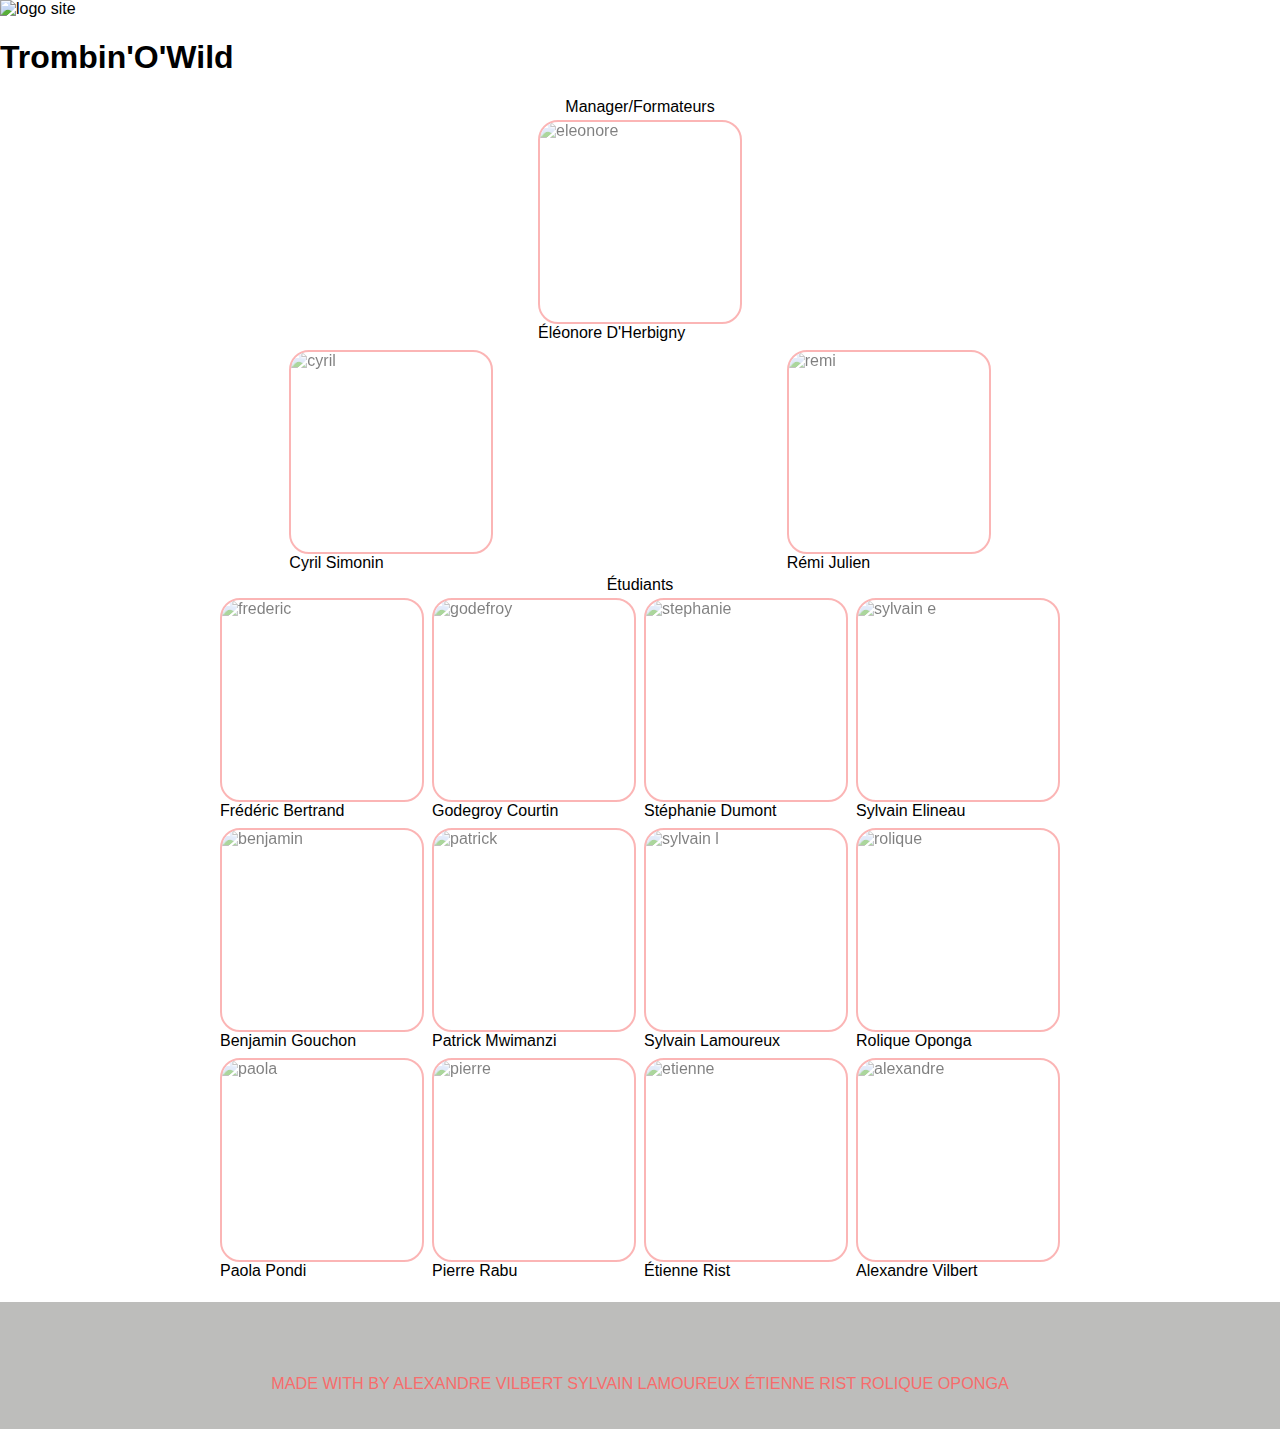
==== index.html @ f2fae081 "Merge branch 'dev' into feature_navbar" ====
<!DOCTYPE html>
<html lang="en">
	<head>

	<meta name="viewport" content="device-width, initial-scale=1.0">
	<title>Trombin'O'wild.fr</title>
	<script src="https://kit.fontawesome.com/e603c733e0.js"
	crossorigin="anonymous"></script>
	<link rel="stylesheet" href="style.css">

	</head>
	<body>
		
		<header>
			<div class="container">
				<img class="logo" src="photos/logowild.png" alt="logo site">
				<nav>
					<h1>Trombin'O'Wild</h1>
				</nav>
			</div>
	  </header>
		<main>
			<section class="staff">
                <div class="manager_formateur">
	      			<div class="title">Manager/Formateurs</div>
                </div>
				<div class="block">

					<div class="eleonore">	
             <div class="sub_block">
                <img class="villani" src="photos/Eleonore.webp" alt="eleonore">
							  <div class="name">
								  Éléonore D'Herbigny
							</div>
             </div>
         </div>
				 <div class="formateurs">	
                    <div class="sub_block">
							<img id="thuglife" src="photos/CSimonin.webp" alt="cyril">

					
							<div class="name">
								Cyril Simonin
							</div>
						</div>
						<div class="sub_block">



							<img class="villani" src="photos/RJulien.webp" alt="remi">

							<div class="name">
								Rémi Julien
							</div>
						</div>
					</div>

                </div>


	  		</section>
			<section class="student">
				<div class="etudiants">
					<div class="title">
						Étudiants
					</div>
				</div>
				<div class="block">
					<div class="box">
						<div class="sub_block">

							<img class="villani" src="photos/FBertrand.webp" alt="frederic">

							<div class="name">
								Frédéric Bertrand
							</div>
						</div>
						<div class="sub_block">

							<img class="villani" src="photos/GCourtin.webp" alt="godefroy">

							<div class="name">
								Godegroy Courtin
							</div>
						</div>
						<div class="sub_block">


							<img class="villani" src="photos/SDumont.webp" alt="stephanie">

							<div class="name">
								Stéphanie Dumont
							</div>
						</div>
						<div class="sub_block">

							<img class="villani" src="photos/SElineau.webp" alt="sylvain e">

							<div class="name">
								Sylvain Elineau
							</div>
						</div>
					</div>
					<div class="box">
					   <div class="sub_block">

					       <img class="villani" src="photos/BGouchon.webp" alt="benjamin">

					       <div class="name">
                               Benjamin Gouchon
                           </div>
					   </div>
					   <div class="sub_block">

					       <img class="villani" src="photos/PMwimanzi.webp" alt="patrick">

					       <div class="name">
                               Patrick Mwimanzi
                           </div>
				       </div>
					   <div class="sub_block">

					       <img class="villani" src="photos/SLamoureux.webp" alt="sylvain l">

					       <div class="name">
                               Sylvain Lamoureux
                           </div>
					   </div>
					   <div class="sub_block">

					       <img id="poincare" src="photos/ROponga.webp" alt="rolique">

					       <div class="name">
                               Rolique Oponga
                           </div>
					   </div>
                    </div>
					   <div class="box">
					   <div class="sub_block">

					       <img class="villani" src="photos/PPondi.webp" alt="paola">

					       <div class="name">
                               Paola Pondi
                           </div>
					   </div>
					   <div class="sub_block">

					       <img class="villani" src="photos/PRabu.webp" alt="pierre">

					       <div class="name">
                               Pierre Rabu
                           </div>
					   </div>
					   <div class="sub_block">

					       <img class="villani" src="photos/ERist.webp" alt="etienne">
					       <div class="name">
                               Étienne Rist
                           </div>
					   </div>
					   <div class="sub_block">
						  <img class="villani" src="photos/AVilbert.webp" alt="alexandre">

					       <div class="name">
                               Alexandre Vilbert
                           </div>
					   </div>
				    </div>

                </div>	
			</section>
            

		</main>
	</br>
		<footer id="footer">
			<div class="footer_parent">
				<div class="footer_child"><a href="https://www.wildcodeschool.com/fr-FR/decouvrir-ecole"><i class="fab fa-jedi-order fa-2x"></i></a></div>
		    <div class="footer_child"><a href="https://twitter.com/wildcodeschool"><i class="fab fa-twitter fa-2x"  aria-hidden="true"></i></a></div>
		    <div class="footer_child"><a href="https://www.instagram.com/wildcodeschoolofficial/?hl=fr"><i class="fab fa-instagram fa-2x"></i></a></div>
		    <div class="footer_child"><a href="https://fr-fr.facebook.com/WildCodeSchool/"><i class="fab fa-facebook-square fa-2x"></i></a></div>
			</div>
			<div class="love"> Made with <i class="fas fa-heart"></i> by Alexandre Vilbert Sylvain Lamoureux Étienne Rist Rolique Oponga</div>
		</footer>
		<script src="script.js"></script>
	</body>
</html>
---- style.css ----
.eleonore {
   display: flex;
    flex-direction: row;
    flex-flow: row wrap;
    justify-content: center;
}

.formateurs {
    display: flex;
    flex-direction: row;
    flex-flow: row wrap;
    justify-content: space-evenly;
}
    
    
    
    
.students {
    
    justify-content: center;
    
    

}


.box {
    display: flex;
    flex-direction: row;
    flex-flow: row wrap;

    justify-content: center;
    

}


.staff img {
    width: 200px;
    height: 200px;
    border:2px solid #F76C6C;
    border-radius:20px;
    display: inline-block;
    vertical-align: middle;
    transform: translateZ(0);
    box-shadow: 0 0 1px rgba(0, 0, 0, 0);
    backface-visibility: hidden;


    transition-duration: 0.3s;
    transition-property: transform;
}

.staff img:hover,
.staff img:focus,
.staff img:active {
    transform: scale(1.1);
}

.staff img {
  opacity: 0.5;
}
.staff img:hover {
  opacity: 1;
}


.student img{
    width: 200px;
    height: 200px;
    border:2px solid #F76C6C;
    border-radius:20px;

    }


.student img{
    display: inline-block;
    vertical-align: middle;
    transform: translateZ(0);
    box-shadow: 0 0 1px rgba(0, 0, 0, 0);
    backface-visibility: hidden;
    
    transition-duration: 0.3s;
    transition-property: transform;
}

.student img:hover,
.student img:focus,
.student img:active {
    transform: scale(1.1);
}
.student img {
  opacity: 0.5;
}
.student img:hover {
  opacity: 1;
}




.manager_formateur {
    display: flex;
    justify-content: center;
    flex-direction: row;
    flex-flow: row wrap;
    
}



.etudiants {
    display: flex;
    justify-content: center;
    flex-direction: row;
    flex-flow: row wrap;



}

.sub_block {

    margin: 4px;

}


/*---- footer ----*/
#footer {
  background-color: #BDBDBB;
  opacity: 0,8;
  color: #F76C6C;
  text-align: center;
  width: 100;
  padding : 4vh;
  margin-bottom:0;
}

.footer_parent {
  display: flex;
  justify-content: space-around;
  align-items: flex-start;
  flex-wrap: nowrap;
}

.footer_child a {
  color: #F76C6C;
  text-decoration: none;
}

.love {
  padding-top: 4vh;
  font-size: 1.8vh;
  text-transform: uppercase;
}


@media all and (max-width:1080px){
  .love {
    font-size: 1.3vh;
  }
}

@media all and (max-width:800px){
  .love {
    font-size: 0.8vh;
  }
}

body {
  font-family: "Roboto", "Helvetica", "Arial", sans-serif;
  background-color: white;
  width: 100%;
  max-width: 100%;
  padding: 0;
  margin: 0;
}
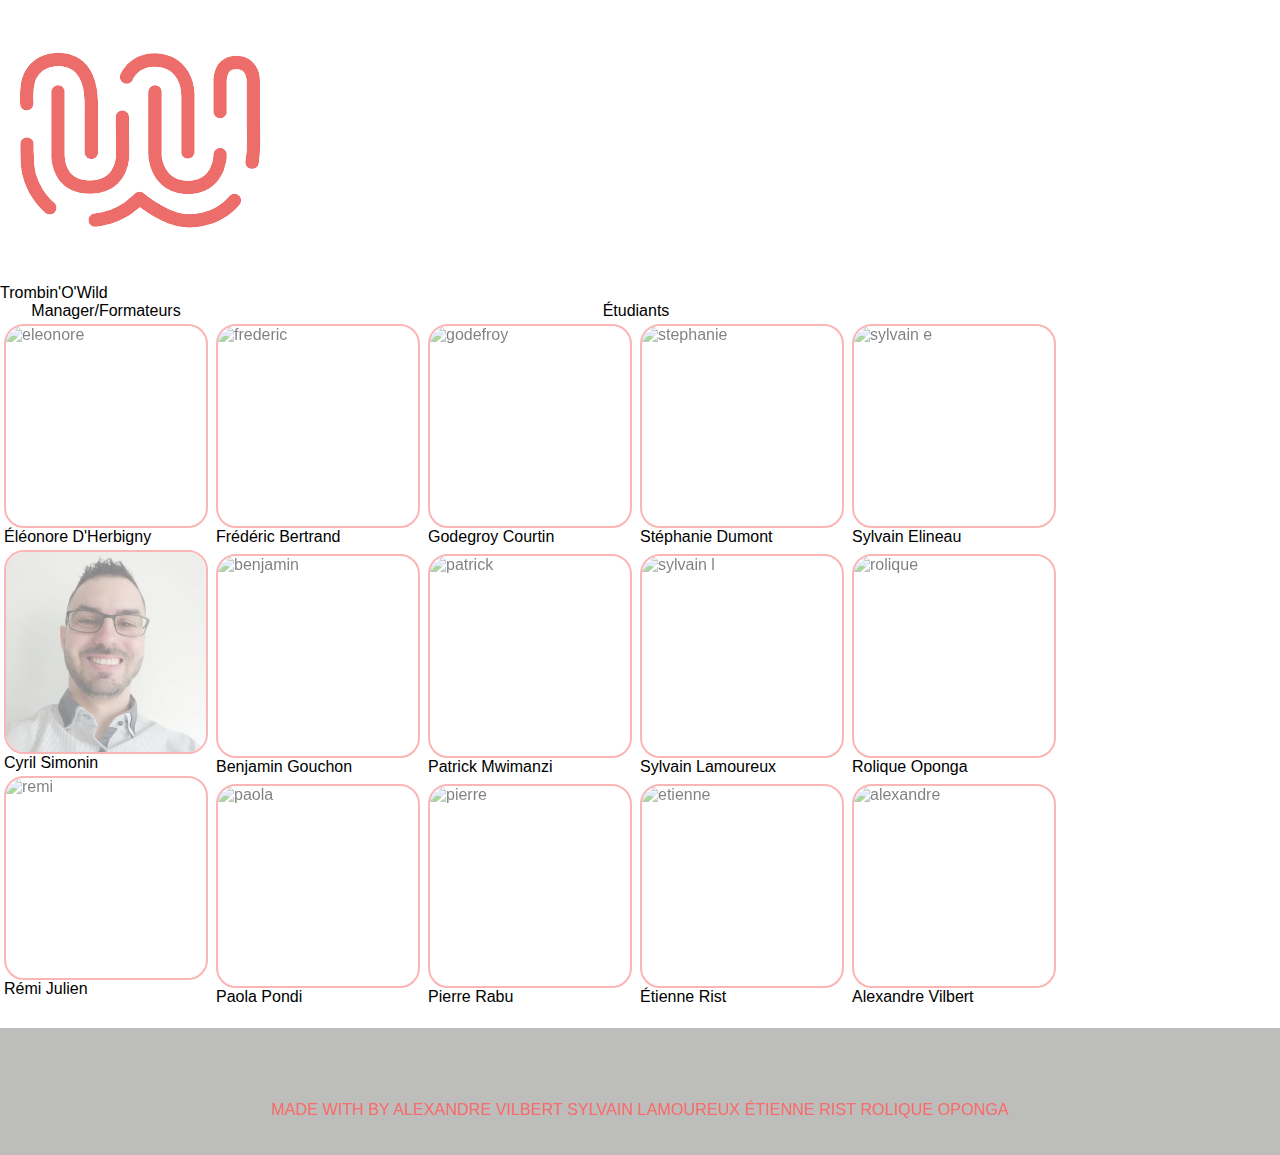
==== commit fba8a80a: "ajout de la pop up et de son script sur le projet" ====
--- a/index.html
+++ b/index.html
@@ -10,54 +10,36 @@
 
 	</head>
 	<body>
-		
 		<header>
-			<div class="container">
-				<img class="logo" src="photos/logowild.png" alt="logo site">
-				<nav>
-					<h1>Trombin'O'Wild</h1>
-				</nav>
-			</div>
-	  </header>
+	    <img class="logo" src="photos/logo.png" alt="logo site">
+	    <div class="main_title">Trombin'O'Wild</div>
+		</header>
 		<main>
 			<section class="staff">
                 <div class="manager_formateur">
 	      			<div class="title">Manager/Formateurs</div>
                 </div>
 				<div class="block">
+						<div class="sub_block">
+							<img id="01" src="photos/Eleonore.webp" alt="eleonore" onclick="info_page(this.id)">
+							<div class="name">
+								Éléonore D'Herbigny
+							</div>
+						</div>
 
-					<div class="eleonore">	
-             <div class="sub_block">
-                <img class="villani" src="photos/Eleonore.webp" alt="eleonore">
-							  <div class="name">
-								  Éléonore D'Herbigny
-							</div>
-             </div>
-         </div>
-				 <div class="formateurs">	
-                    <div class="sub_block">
-							<img id="thuglife" src="photos/CSimonin.webp" alt="cyril">
-
-					
+						<div class="sub_block">
+							<img id="02" src="photos/CSimonin.webp" alt="cyril" onclick="info_page(this.id)">
 							<div class="name">
 								Cyril Simonin
 							</div>
 						</div>
 						<div class="sub_block">
-
-
-
-							<img class="villani" src="photos/RJulien.webp" alt="remi">
-
+							<img id="03" src="photos/RJulien.webp" alt="remi" onclick="info_page(this.id)">
 							<div class="name">
 								Rémi Julien
 							</div>
 						</div>
 					</div>
-
-                </div>
-
-
 	  		</section>
 			<section class="student">
 				<div class="etudiants">
@@ -68,34 +50,25 @@
 				<div class="block">
 					<div class="box">
 						<div class="sub_block">
-
-							<img class="villani" src="photos/FBertrand.webp" alt="frederic">
-
+							<img id="04" src="photos/FBertrand.webp" alt="frederic" onclick="info_page(this.id)">
 							<div class="name">
 								Frédéric Bertrand
 							</div>
 						</div>
 						<div class="sub_block">
-
-							<img class="villani" src="photos/GCourtin.webp" alt="godefroy">
-
+							<img id="05" src="photos/GCourtin.webp" alt="godefroy" onclick="info_page(this.id)">
 							<div class="name">
 								Godegroy Courtin
 							</div>
 						</div>
 						<div class="sub_block">
-
-
-							<img class="villani" src="photos/SDumont.webp" alt="stephanie">
-
+							<img id="06" src="photos/SDumont.webp" alt="stephanie" onclick="info_page(this.id)">
 							<div class="name">
 								Stéphanie Dumont
 							</div>
 						</div>
 						<div class="sub_block">
-
-							<img class="villani" src="photos/SElineau.webp" alt="sylvain e">
-
+							<img id="07" src="photos/SElineau.webp" alt="sylvain e" onclick="info_page(this.id)">
 							<div class="name">
 								Sylvain Elineau
 							</div>
@@ -103,33 +76,25 @@
 					</div>
 					<div class="box">
 					   <div class="sub_block">
-
-					       <img class="villani" src="photos/BGouchon.webp" alt="benjamin">
-
+					       <img id="08" src="photos/BGouchon.webp" alt="benjamin" onclick="info_page(this.id)">
 					       <div class="name">
                                Benjamin Gouchon
                            </div>
 					   </div>
 					   <div class="sub_block">
-
-					       <img class="villani" src="photos/PMwimanzi.webp" alt="patrick">
-
+					       <img id="09" src="photos/PMwimanzi.webp" alt="patrick" onclick="info_page(this.id)">
 					       <div class="name">
                                Patrick Mwimanzi
                            </div>
 				       </div>
 					   <div class="sub_block">
-
-					       <img class="villani" src="photos/SLamoureux.webp" alt="sylvain l">
-
+					       <img id="10" src="photos/SLamoureux.webp" alt="sylvain l" onclick="info_page(this.id)">
 					       <div class="name">
                                Sylvain Lamoureux
                            </div>
 					   </div>
 					   <div class="sub_block">
-
-					       <img id="poincare" src="photos/ROponga.webp" alt="rolique">
-
+					       <img id="11" src="photos/ROponga.webp" alt="rolique" onclick="info_page(this.id)">
 					       <div class="name">
                                Rolique Oponga
                            </div>
@@ -137,41 +102,149 @@
                     </div>
 					   <div class="box">
 					   <div class="sub_block">
-
-					       <img class="villani" src="photos/PPondi.webp" alt="paola">
-
+					       <img id="12" src="photos/PPondi.webp" alt="paola" onclick="info_page(this.id)">
 					       <div class="name">
                                Paola Pondi
                            </div>
 					   </div>
 					   <div class="sub_block">
-
-					       <img class="villani" src="photos/PRabu.webp" alt="pierre">
-
+					       <img id="13" src="photos/PRabu.webp" alt="pierre" onclick="info_page(this.id)">
 					       <div class="name">
                                Pierre Rabu
                            </div>
 					   </div>
 					   <div class="sub_block">
-
-					       <img class="villani" src="photos/ERist.webp" alt="etienne">
+					       <img id="14" src="photos/ERist.webp" alt="etienne" onclick="info_page(this.id)">
 					       <div class="name">
                                Étienne Rist
                            </div>
 					   </div>
 					   <div class="sub_block">
-						  <img class="villani" src="photos/AVilbert.webp" alt="alexandre">
-
+						  <img id="15" src="photos/AVilbert.webp" alt="alexandre" onclick="info_page(this.id)">
 					       <div class="name">
                                Alexandre Vilbert
                            </div>
 					   </div>
 				    </div>
-
-                </div>	
-			</section>
-            
-
+                </div>
+			</section>
+			<section id="blur">
+				<div class="close"><a href="index.html">X</a></div>
+				<div id="01ip" class="hide">
+					<div class="photo">
+						<img src="photos/Eleonore.webp" alt="eleonore">
+					</div>
+					<h1>Éléonore d'Herbigny</h1>
+				</div>
+			</section>
+			<section id="blur" class="blur">
+				<div id="02ip" class="hide">
+					<div class="photo">
+						<img src="photos/CSimonin.webp" alt="cyril">
+					</div>
+					<h1>Cyril Simonin</h1>
+				</div>
+			</section>
+			<section id="blur" class="blur">
+				<div id="03ip" class="hide">
+					<div class="photo">
+						<img src="photos/RJulien.webp" alt="remi">
+					</div>
+					<h1>Remi Julien</h1>
+				</div>
+			</section>
+			<section id="blur" class="blur">
+				<div id="04ip" class="hide">
+					<div class="photo">
+						<img src="photos/FBertrand.webp" alt="frederic">
+					</div>
+					<h1>Frédéric Bertrand</h1>
+				</div>       
+			</section>
+			<section id="blur" class="blur">
+				<div id="05ip" class="hide">
+					<div class="photo">
+						<img src="photos/GCourtin.webp" alt="godefroy">
+					</div>
+					<h1>Godegroy Courtin</h1>
+				</div>
+			</section>
+			<section id="blur" class="blur">
+				<div id="06ip" class="hide">
+					<div class="photo">
+						<img src="photos/SDumont.webp" alt="stephanie">
+					</div>
+					<h1>Stéphanie Dumont</h1>
+				</div>
+			</section>
+			<section id="blur" class="blur">
+				<div id="07ip" class="hide">
+					<div class="photo">
+						<img src="photos/SElineau.webp" alt="sylvain">
+					</div>
+					<h1>Sylvain Elineau</h1>
+				</div>
+			</section>
+			<section id="blur" class="blur">
+				<div id="08ip" class="hide">
+					<div class="photo">
+						<img src="photos/Bgouchon.webp" alt="benjamin">
+					</div>
+					<h1>Benjamin Gouchon</h1>
+				</div>
+			</section>
+			<section id="blur" class="blur">
+				<div id="09ip" class="hide">
+					<div class="photo">
+						<img src="photos/PMwimanzi.webp" alt="patrick">
+					</div>
+					<h1>Patrick Mwimanzi</h1>
+				</div>
+			</section>
+			<section id="blur" class="blur">
+				<div id="10ip" class="hide"><div class="photo">
+					<img src="photos/SLamoureux.webp" alt="sylvain">
+				</div>
+				<h1>Sylvain Lamoureux</h1></div>
+			</section>
+			<section id="blur" class="blur">
+				<div id="11ip" class="hide">
+					<div class="photo">
+						<img src="photos/ROponga.webp" alt="rolique">
+					</div>
+					<h1>Rolique Oponga</h1>
+				</div>
+			</section>
+			<section id="blur" class="blur">
+				<div id="12ip" class="hide">
+					<div class="photo">
+						<img src="photos/PPondi.webp" alt="paola">
+					</div>
+					<h1>Paola Pondi</h1>
+				</div>
+			</section>
+			<section id="blur" class="blur">
+				<div id="13ip" class="hide">
+					<div class="photo">
+						<img src="photos/PRabu.webp" alt="pierre">
+					</div>
+					<h1>Pierre Rabu</h1>
+				</div>
+			</section>
+			<section id="blur" class="blur">
+				<div id="14ip" class="hide"><div class="photo">
+					<img src="photos/ERist.webp" alt="etienne">
+				</div>
+				<h1>Étienne Rist</h1>
+			</div>
+			</section>
+			<section id="blur" class="blur">
+				<div id="15ip" class="hide"><div class="photo">
+					<img src="photos/AVilbert.webp" alt="alexandre">
+				</div>
+				<h1>Alexandre Vilbert</h1>
+			</div>
+			</section>
 		</main>
 	</br>
 		<footer id="footer">
--- a/style.css
+++ b/style.css
@@ -1,40 +1,21 @@
-
-.eleonore {
-   display: flex;
-    flex-direction: row;
-    flex-flow: row wrap;
-    justify-content: center;
-}
-
-.formateurs {
-    display: flex;
-    flex-direction: row;
-    flex-flow: row wrap;
-    justify-content: space-evenly;
-}
-    
-    
-    
-    
+main {
+
+    display: flex;
+    flex-direction: row;
+    flex-flow: row wrap;
+
+}
+
+.box {
+    display: flex;
+    flex-direction: row;
+    flex-flow: row wrap;
+
+}
+
 .students {
-    
-    justify-content: center;
-    
-    
-
-}
-
-
-.box {
-    display: flex;
-    flex-direction: row;
-    flex-flow: row wrap;
-
-    justify-content: center;
-    
-
-}
-
+    justify-content: flex-end
+}
 
 .staff img {
     width: 200px;
@@ -46,8 +27,7 @@
     transform: translateZ(0);
     box-shadow: 0 0 1px rgba(0, 0, 0, 0);
     backface-visibility: hidden;
-
-
+    cursor:pointer;
     transition-duration: 0.3s;
     transition-property: transform;
 }
@@ -71,7 +51,7 @@
     height: 200px;
     border:2px solid #F76C6C;
     border-radius:20px;
-
+    cursor:pointer;
     }
 
 
@@ -81,7 +61,7 @@
     transform: translateZ(0);
     box-shadow: 0 0 1px rgba(0, 0, 0, 0);
     backface-visibility: hidden;
-    
+
     transition-duration: 0.3s;
     transition-property: transform;
 }
@@ -106,7 +86,7 @@
     justify-content: center;
     flex-direction: row;
     flex-flow: row wrap;
-    
+
 }
 
 
@@ -125,6 +105,54 @@
 
     margin: 4px;
 
+
+}
+
+/*---- transparant de pop up ----*/
+#blur {
+  position: fixed;
+  background: rgba(0, 0, 0, 0.336);
+  height: 100%;
+  width: 100%;
+  visibility: hidden;
+  z-index: 5;
+}
+
+/*---- fond pop up ----*/
+.hide {
+  position : fixed;
+  margin: 10% 10% 10% 10%;
+  height: 60%;
+  width: 70%;
+  background: lightgrey;
+  visibility: hidden;
+  display: flex;
+  z-index: 7;
+}
+
+/*---- style photo popup ----*/
+
+.photo {
+  position: relative;
+  float:left;
+  margin : 2% 0% 2% 2%;
+  padding-right: 5%;
+  border-right: 2px solid black;
+} 
+
+div.photo img {
+  width: 200px;
+  height: 200px;
+}
+
+/*--- Bouton pour fermer ---*/
+.close {
+  float:right;
+  font-size: 25px;
+  color:white;
+  margin-top:5%;
+  margin-right:5%;
+  z-index: 6;    
 }
 
 
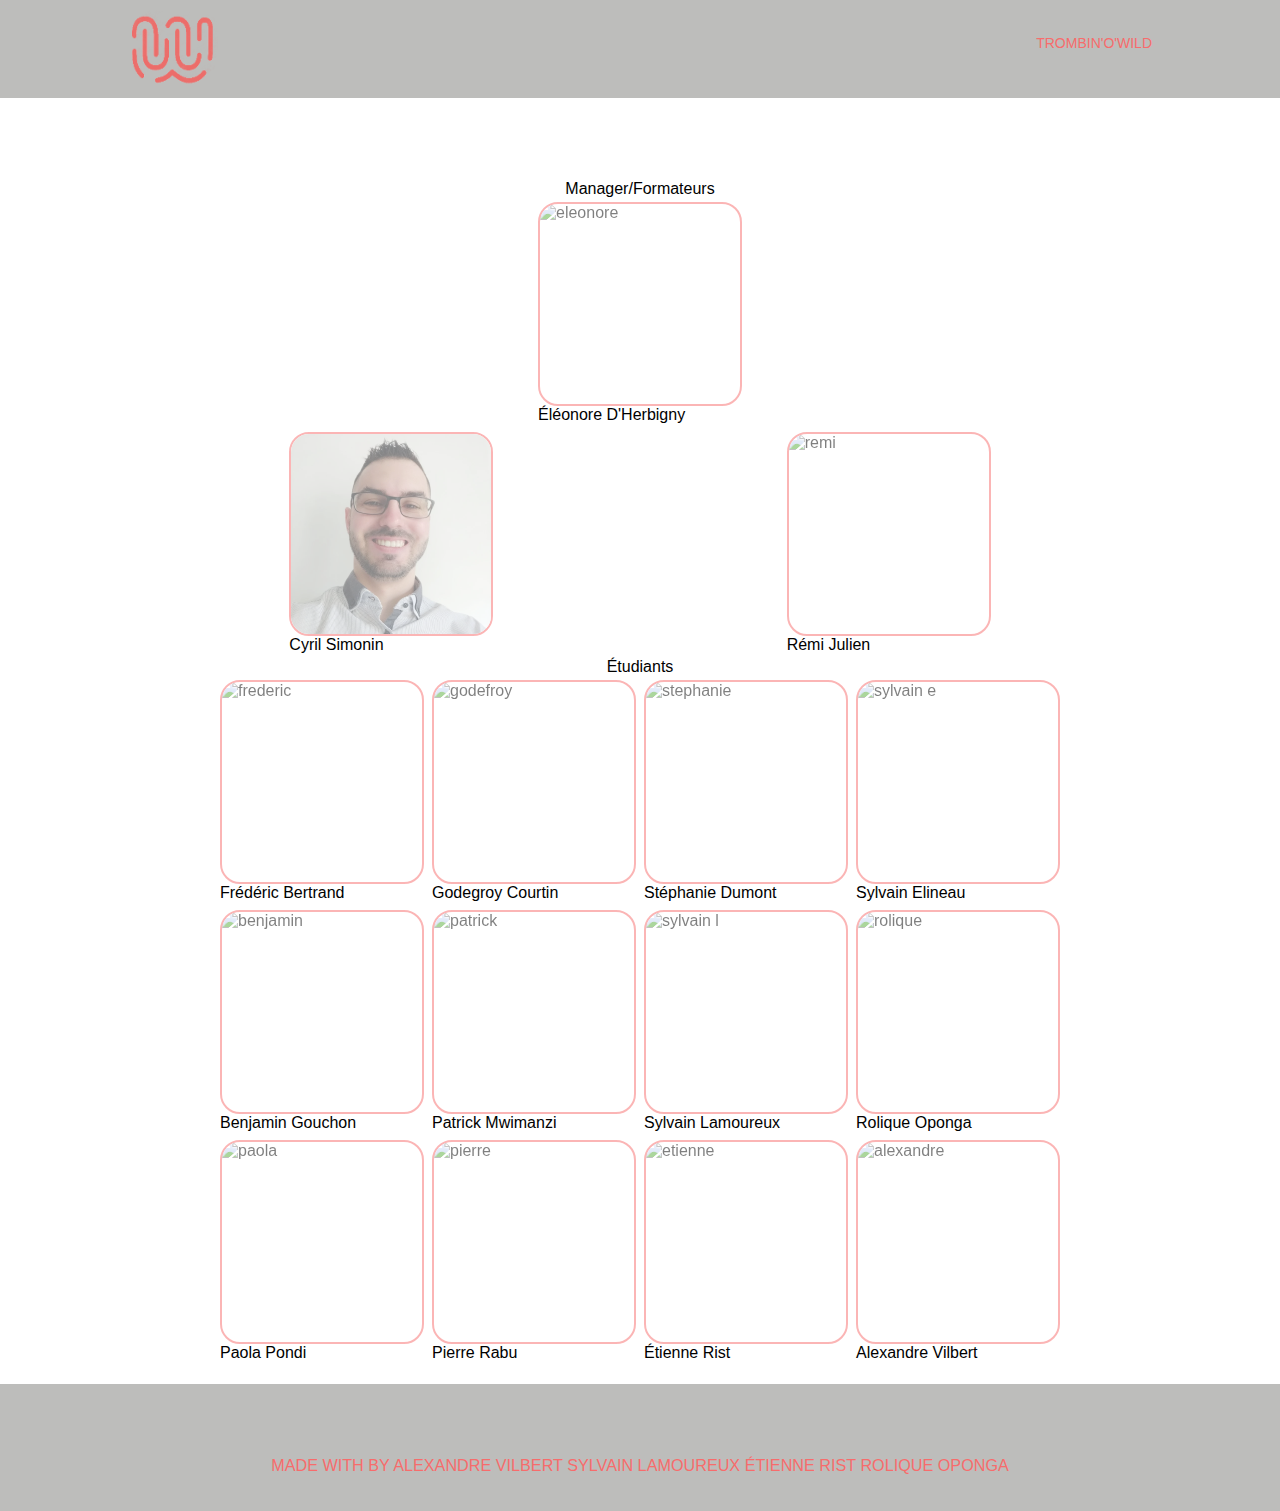
==== commit 69dc7ba3: "mise en forme et style navbar" ====
--- a/index.html
+++ b/index.html
@@ -10,36 +10,57 @@
 
 	</head>
 	<body>
+
 		<header>
-	    <img class="logo" src="photos/logo.png" alt="logo site">
-	    <div class="main_title">Trombin'O'Wild</div>
-		</header>
+			<div class="container">
+				<img class="logo" src="photos/Logo_Wild.png" alt="logo site">
+				<nav>
+					<ul>
+						<li><a href="#">Trombin'O'Wild</a></li>
+					</ul>
+
+				</nav>
+			</div>
+	  </header>
 		<main>
 			<section class="staff">
                 <div class="manager_formateur">
 	      			<div class="title">Manager/Formateurs</div>
                 </div>
 				<div class="block">
-						<div class="sub_block">
-							<img id="01" src="photos/Eleonore.webp" alt="eleonore" onclick="info_page(this.id)">
-							<div class="name">
-								Éléonore D'Herbigny
+
+					<div class="eleonore">
+             <div class="sub_block">
+                <img class="villani" src="photos/Eleonore.webp" alt="eleonore">
+							  <div class="name">
+								  Éléonore D'Herbigny
 							</div>
-						</div>
+             </div>
+         </div>
+				 <div class="formateurs">
+                    <div class="sub_block">
+							<img id="thuglife" src="photos/CSimonin.webp" alt="cyril">
 
-						<div class="sub_block">
-							<img id="02" src="photos/CSimonin.webp" alt="cyril" onclick="info_page(this.id)">
+
 							<div class="name">
 								Cyril Simonin
 							</div>
 						</div>
 						<div class="sub_block">
-							<img id="03" src="photos/RJulien.webp" alt="remi" onclick="info_page(this.id)">
+
+
+
+							<img class="villani" src="photos/RJulien.webp" alt="remi">
+
 							<div class="name">
 								Rémi Julien
 							</div>
 						</div>
 					</div>
+
+                </div>
+
+
 	  		</section>
 			<section class="student">
 				<div class="etudiants">
@@ -50,25 +71,34 @@
 				<div class="block">
 					<div class="box">
 						<div class="sub_block">
-							<img id="04" src="photos/FBertrand.webp" alt="frederic" onclick="info_page(this.id)">
+
+							<img class="villani" src="photos/FBertrand.webp" alt="frederic">
+
 							<div class="name">
 								Frédéric Bertrand
 							</div>
 						</div>
 						<div class="sub_block">
-							<img id="05" src="photos/GCourtin.webp" alt="godefroy" onclick="info_page(this.id)">
+
+							<img class="villani" src="photos/GCourtin.webp" alt="godefroy">
+
 							<div class="name">
 								Godegroy Courtin
 							</div>
 						</div>
 						<div class="sub_block">
-							<img id="06" src="photos/SDumont.webp" alt="stephanie" onclick="info_page(this.id)">
+
+
+							<img class="villani" src="photos/SDumont.webp" alt="stephanie">
+
 							<div class="name">
 								Stéphanie Dumont
 							</div>
 						</div>
 						<div class="sub_block">
-							<img id="07" src="photos/SElineau.webp" alt="sylvain e" onclick="info_page(this.id)">
+
+							<img class="villani" src="photos/SElineau.webp" alt="sylvain e">
+
 							<div class="name">
 								Sylvain Elineau
 							</div>
@@ -76,25 +106,33 @@
 					</div>
 					<div class="box">
 					   <div class="sub_block">
-					       <img id="08" src="photos/BGouchon.webp" alt="benjamin" onclick="info_page(this.id)">
+
+					       <img class="villani" src="photos/BGouchon.webp" alt="benjamin">
+
 					       <div class="name">
                                Benjamin Gouchon
                            </div>
 					   </div>
 					   <div class="sub_block">
-					       <img id="09" src="photos/PMwimanzi.webp" alt="patrick" onclick="info_page(this.id)">
+
+					       <img class="villani" src="photos/PMwimanzi.webp" alt="patrick">
+
 					       <div class="name">
                                Patrick Mwimanzi
                            </div>
 				       </div>
 					   <div class="sub_block">
-					       <img id="10" src="photos/SLamoureux.webp" alt="sylvain l" onclick="info_page(this.id)">
+
+					       <img class="villani" src="photos/SLamoureux.webp" alt="sylvain l">
+
 					       <div class="name">
                                Sylvain Lamoureux
                            </div>
 					   </div>
 					   <div class="sub_block">
-					       <img id="11" src="photos/ROponga.webp" alt="rolique" onclick="info_page(this.id)">
+
+					       <img id="poincare" src="photos/ROponga.webp" alt="rolique">
+
 					       <div class="name">
                                Rolique Oponga
                            </div>
@@ -102,149 +140,41 @@
                     </div>
 					   <div class="box">
 					   <div class="sub_block">
-					       <img id="12" src="photos/PPondi.webp" alt="paola" onclick="info_page(this.id)">
+
+					       <img class="villani" src="photos/PPondi.webp" alt="paola">
+
 					       <div class="name">
                                Paola Pondi
                            </div>
 					   </div>
 					   <div class="sub_block">
-					       <img id="13" src="photos/PRabu.webp" alt="pierre" onclick="info_page(this.id)">
+
+					       <img class="villani" src="photos/PRabu.webp" alt="pierre">
+
 					       <div class="name">
                                Pierre Rabu
                            </div>
 					   </div>
 					   <div class="sub_block">
-					       <img id="14" src="photos/ERist.webp" alt="etienne" onclick="info_page(this.id)">
+
+					       <img class="villani" src="photos/ERist.webp" alt="etienne">
 					       <div class="name">
                                Étienne Rist
                            </div>
 					   </div>
 					   <div class="sub_block">
-						  <img id="15" src="photos/AVilbert.webp" alt="alexandre" onclick="info_page(this.id)">
+						  <img class="villani" src="photos/AVilbert.webp" alt="alexandre">
+
 					       <div class="name">
                                Alexandre Vilbert
                            </div>
 					   </div>
 				    </div>
+
                 </div>
 			</section>
-			<section id="blur">
-				<div class="close"><a href="index.html">X</a></div>
-				<div id="01ip" class="hide">
-					<div class="photo">
-						<img src="photos/Eleonore.webp" alt="eleonore">
-					</div>
-					<h1>Éléonore d'Herbigny</h1>
-				</div>
-			</section>
-			<section id="blur" class="blur">
-				<div id="02ip" class="hide">
-					<div class="photo">
-						<img src="photos/CSimonin.webp" alt="cyril">
-					</div>
-					<h1>Cyril Simonin</h1>
-				</div>
-			</section>
-			<section id="blur" class="blur">
-				<div id="03ip" class="hide">
-					<div class="photo">
-						<img src="photos/RJulien.webp" alt="remi">
-					</div>
-					<h1>Remi Julien</h1>
-				</div>
-			</section>
-			<section id="blur" class="blur">
-				<div id="04ip" class="hide">
-					<div class="photo">
-						<img src="photos/FBertrand.webp" alt="frederic">
-					</div>
-					<h1>Frédéric Bertrand</h1>
-				</div>       
-			</section>
-			<section id="blur" class="blur">
-				<div id="05ip" class="hide">
-					<div class="photo">
-						<img src="photos/GCourtin.webp" alt="godefroy">
-					</div>
-					<h1>Godegroy Courtin</h1>
-				</div>
-			</section>
-			<section id="blur" class="blur">
-				<div id="06ip" class="hide">
-					<div class="photo">
-						<img src="photos/SDumont.webp" alt="stephanie">
-					</div>
-					<h1>Stéphanie Dumont</h1>
-				</div>
-			</section>
-			<section id="blur" class="blur">
-				<div id="07ip" class="hide">
-					<div class="photo">
-						<img src="photos/SElineau.webp" alt="sylvain">
-					</div>
-					<h1>Sylvain Elineau</h1>
-				</div>
-			</section>
-			<section id="blur" class="blur">
-				<div id="08ip" class="hide">
-					<div class="photo">
-						<img src="photos/Bgouchon.webp" alt="benjamin">
-					</div>
-					<h1>Benjamin Gouchon</h1>
-				</div>
-			</section>
-			<section id="blur" class="blur">
-				<div id="09ip" class="hide">
-					<div class="photo">
-						<img src="photos/PMwimanzi.webp" alt="patrick">
-					</div>
-					<h1>Patrick Mwimanzi</h1>
-				</div>
-			</section>
-			<section id="blur" class="blur">
-				<div id="10ip" class="hide"><div class="photo">
-					<img src="photos/SLamoureux.webp" alt="sylvain">
-				</div>
-				<h1>Sylvain Lamoureux</h1></div>
-			</section>
-			<section id="blur" class="blur">
-				<div id="11ip" class="hide">
-					<div class="photo">
-						<img src="photos/ROponga.webp" alt="rolique">
-					</div>
-					<h1>Rolique Oponga</h1>
-				</div>
-			</section>
-			<section id="blur" class="blur">
-				<div id="12ip" class="hide">
-					<div class="photo">
-						<img src="photos/PPondi.webp" alt="paola">
-					</div>
-					<h1>Paola Pondi</h1>
-				</div>
-			</section>
-			<section id="blur" class="blur">
-				<div id="13ip" class="hide">
-					<div class="photo">
-						<img src="photos/PRabu.webp" alt="pierre">
-					</div>
-					<h1>Pierre Rabu</h1>
-				</div>
-			</section>
-			<section id="blur" class="blur">
-				<div id="14ip" class="hide"><div class="photo">
-					<img src="photos/ERist.webp" alt="etienne">
-				</div>
-				<h1>Étienne Rist</h1>
-			</div>
-			</section>
-			<section id="blur" class="blur">
-				<div id="15ip" class="hide"><div class="photo">
-					<img src="photos/AVilbert.webp" alt="alexandre">
-				</div>
-				<h1>Alexandre Vilbert</h1>
-			</div>
-			</section>
+
+
 		</main>
 	</br>
 		<footer id="footer">
--- a/style.css
+++ b/style.css
@@ -1,21 +1,115 @@
-main {
-
-    display: flex;
-    flex-direction: row;
-    flex-flow: row wrap;
-
-}
+/*---- header - navbar ----*/
+.container {
+  width: 80%;
+  margin: 0 auto;
+}
+
+header {
+  background: #BDBDBB;
+  position: fixed;
+  width: 100%;
+  z-index: 9999;
+}
+
+header::after {
+  content: '';
+  display: table;
+  clear: both;
+}
+
+.logo {
+  float:left;
+  padding: 10px 0;
+}
+
+nav {
+  padding-top: 1vh;
+  float:right;
+}
+
+nav ul {
+  margin:0;
+  padding: 0;
+  list-style: none;
+}
+
+nav li {
+  display: inline-block;
+  margin-left: 70px;
+  padding-top: 25px;
+  position: relative;
+}
+
+nav a {
+  text-decoration: none;
+  color: #F76C6C;
+  text-transform: uppercase;
+  font-size: 14px;
+}
+
+nav a:hover {
+  color: #015f7d;
+}
+
+nav a::before {
+  content: '';
+  display:block;
+  height: 5px;
+  width: 100%;
+  margin-bottom: 1vh;
+  border-radius: 4px;
+  background-color: #015f7d;
+  position: absolute;
+  top: 0;
+  width: 0%;
+  transition: all ease-in-out 250ms;
+}
+
+nav a:hover::before {
+  width: 100%;
+}
+
+/*---- header - navbar ----*/
+
+/*---- partie flexbox avec photo  ----*/
+.staff {
+  padding-top: 20vh;
+}
+
+.eleonore {
+   display: flex;
+    flex-direction: row;
+    flex-flow: row wrap;
+    justify-content: center;
+}
+
+.formateurs {
+    display: flex;
+    flex-direction: row;
+    flex-flow: row wrap;
+    justify-content: space-evenly;
+}
+
+
+.students {
+
+    justify-content: center;
+
+
+
+}
+
 
 .box {
     display: flex;
     flex-direction: row;
     flex-flow: row wrap;
 
-}
-
-.students {
-    justify-content: flex-end
-}
+    justify-content: center;
+
+
+}
+
 
 .staff img {
     width: 200px;
@@ -27,7 +121,8 @@
     transform: translateZ(0);
     box-shadow: 0 0 1px rgba(0, 0, 0, 0);
     backface-visibility: hidden;
-    cursor:pointer;
+
+
     transition-duration: 0.3s;
     transition-property: transform;
 }
@@ -51,7 +146,7 @@
     height: 200px;
     border:2px solid #F76C6C;
     border-radius:20px;
-    cursor:pointer;
+
     }
 
 
@@ -105,61 +200,14 @@
 
     margin: 4px;
 
-
-}
-
-/*---- transparant de pop up ----*/
-#blur {
-  position: fixed;
-  background: rgba(0, 0, 0, 0.336);
-  height: 100%;
-  width: 100%;
-  visibility: hidden;
-  z-index: 5;
-}
-
-/*---- fond pop up ----*/
-.hide {
-  position : fixed;
-  margin: 10% 10% 10% 10%;
-  height: 60%;
-  width: 70%;
-  background: lightgrey;
-  visibility: hidden;
-  display: flex;
-  z-index: 7;
-}
-
-/*---- style photo popup ----*/
-
-.photo {
-  position: relative;
-  float:left;
-  margin : 2% 0% 2% 2%;
-  padding-right: 5%;
-  border-right: 2px solid black;
-} 
-
-div.photo img {
-  width: 200px;
-  height: 200px;
-}
-
-/*--- Bouton pour fermer ---*/
-.close {
-  float:right;
-  font-size: 25px;
-  color:white;
-  margin-top:5%;
-  margin-right:5%;
-  z-index: 6;    
-}
+}
+
+/*---- partie flexbox avec photo  ----*/
 
 
 /*---- footer ----*/
 #footer {
   background-color: #BDBDBB;
-  opacity: 0,8;
   color: #F76C6C;
   text-align: center;
   width: 100;
@@ -199,10 +247,11 @@
 }
 
 body {
-  font-family: "Roboto", "Helvetica", "Arial", sans-serif;
+  font-family: 'Roboto', sans-serif;
   background-color: white;
   width: 100%;
   max-width: 100%;
   padding: 0;
   margin: 0;
-}
+  font-weight: 400;
+}
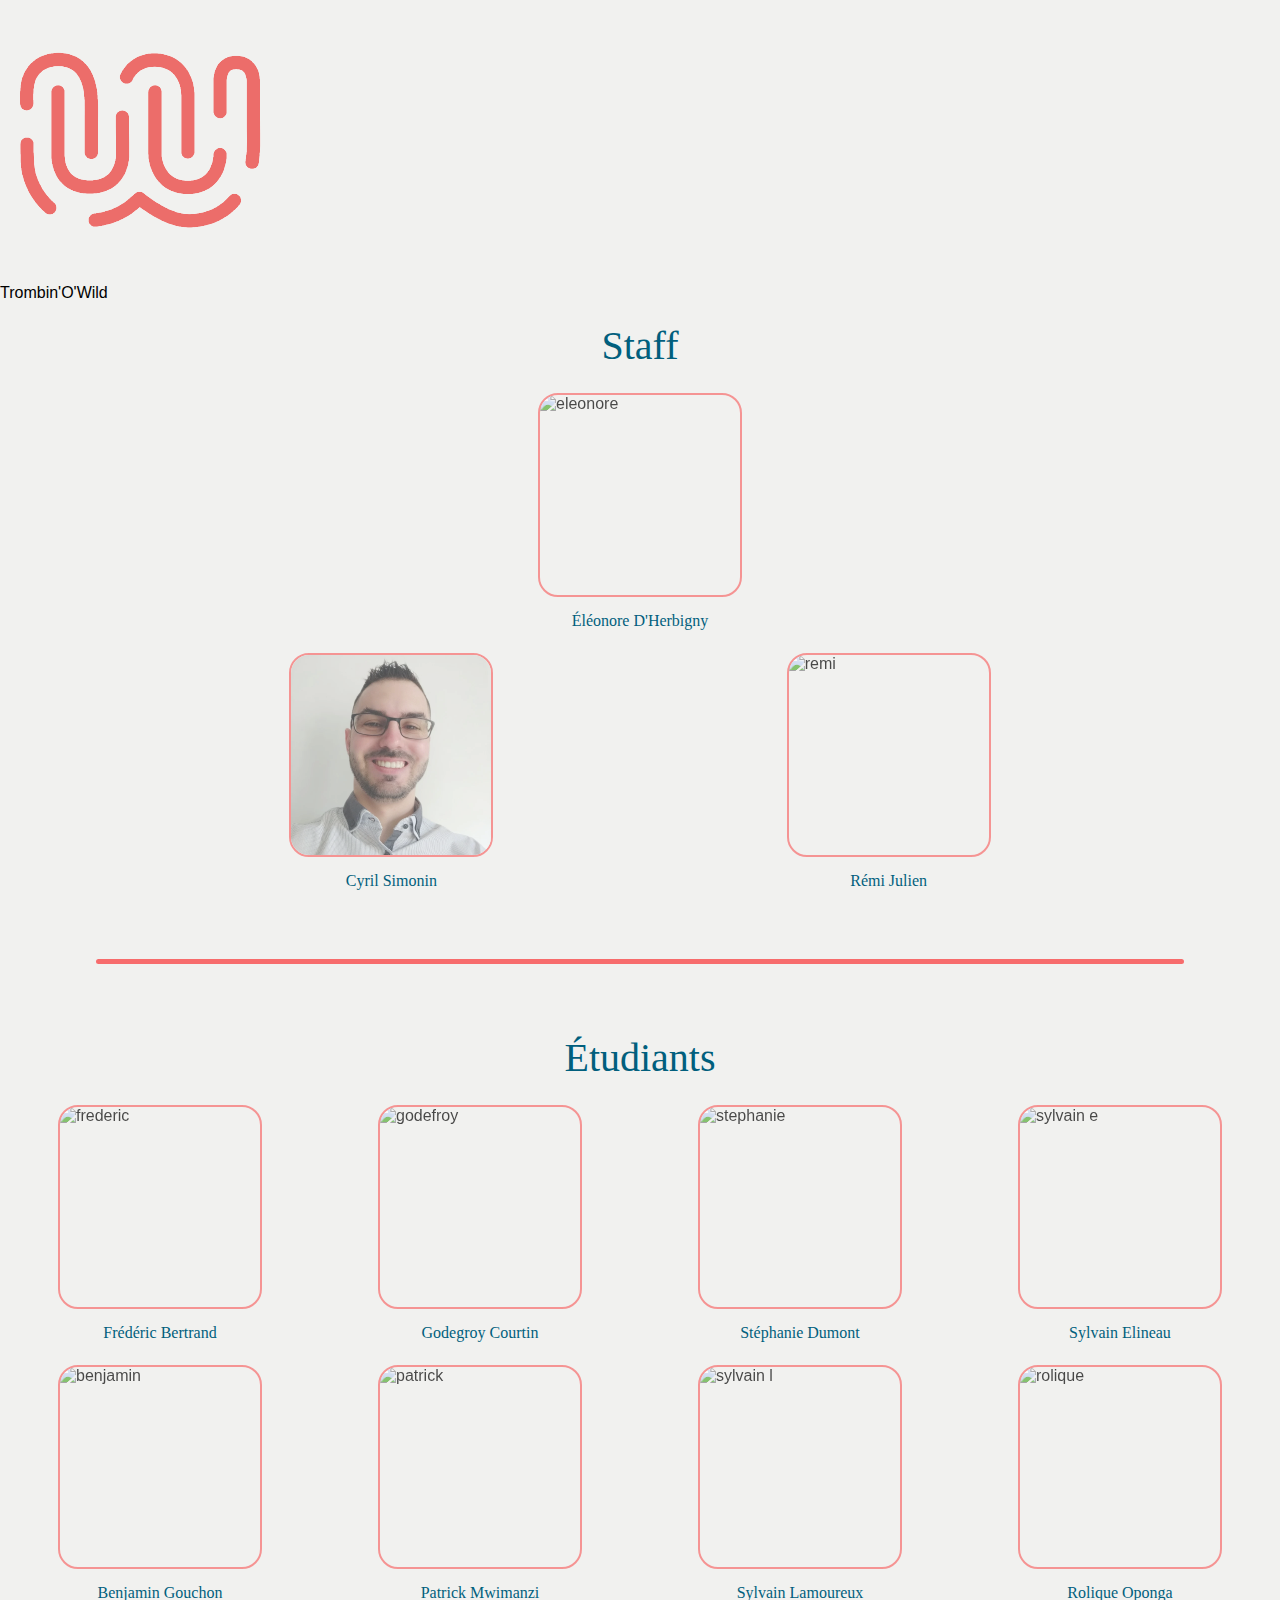
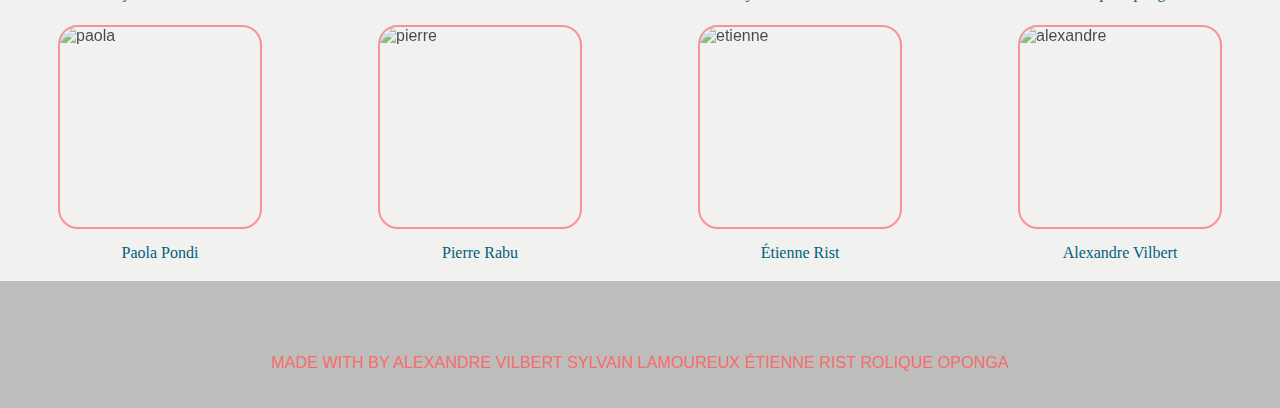
==== commit 497828ea: "derniers ajustements flexbox, ajout d'une barre entre les sections, changement couleur background" ====
--- a/index.html
+++ b/index.html
@@ -10,26 +10,18 @@
 
 	</head>
 	<body>
-
 		<header>
-			<div class="container">
-				<img class="logo" src="photos/Logo_Wild.png" alt="logo site">
-				<nav>
-					<ul>
-						<li><a href="#">Trombin'O'Wild</a></li>
-					</ul>
-
-				</nav>
-			</div>
-	  </header>
+	    <img class="logo" src="photos/logo.png" alt="logo site">
+	    <div class="main_title">Trombin'O'Wild</div>
+		</header>
 		<main>
 			<section class="staff">
                 <div class="manager_formateur">
-	      			<div class="title">Manager/Formateurs</div>
+	      			<div class="title">Staff</div>
                 </div>
 				<div class="block">
 
-					<div class="eleonore">
+					<div class="eleonore">	
              <div class="sub_block">
                 <img class="villani" src="photos/Eleonore.webp" alt="eleonore">
 							  <div class="name">
@@ -37,11 +29,11 @@
 							</div>
              </div>
          </div>
-				 <div class="formateurs">
+				 <div class="formateurs">	
                     <div class="sub_block">
 							<img id="thuglife" src="photos/CSimonin.webp" alt="cyril">
 
-
+					
 							<div class="name">
 								Cyril Simonin
 							</div>
@@ -62,7 +54,10 @@
 
 
 	  		</section>
-			<section class="student">
+            
+            <div class="line"></div>
+			
+            <section class="student">
 				<div class="etudiants">
 					<div class="title">
 						Étudiants
@@ -171,12 +166,11 @@
 					   </div>
 				    </div>
 
-                </div>
+                </div>	
 			</section>
-
+            
 
 		</main>
-	</br>
 		<footer id="footer">
 			<div class="footer_parent">
 				<div class="footer_child"><a href="https://www.wildcodeschool.com/fr-FR/decouvrir-ecole"><i class="fab fa-jedi-order fa-2x"></i></a></div>
--- a/style.css
+++ b/style.css
@@ -1,80 +1,3 @@
-/*---- header - navbar ----*/
-.container {
-  width: 80%;
-  margin: 0 auto;
-}
-
-header {
-  background: #BDBDBB;
-  position: fixed;
-  width: 100%;
-  z-index: 9999;
-}
-
-header::after {
-  content: '';
-  display: table;
-  clear: both;
-}
-
-.logo {
-  float:left;
-  padding: 10px 0;
-}
-
-nav {
-  padding-top: 1vh;
-  float:right;
-}
-
-nav ul {
-  margin:0;
-  padding: 0;
-  list-style: none;
-}
-
-nav li {
-  display: inline-block;
-  margin-left: 70px;
-  padding-top: 25px;
-  position: relative;
-}
-
-nav a {
-  text-decoration: none;
-  color: #F76C6C;
-  text-transform: uppercase;
-  font-size: 14px;
-}
-
-nav a:hover {
-  color: #015f7d;
-}
-
-nav a::before {
-  content: '';
-  display:block;
-  height: 5px;
-  width: 100%;
-  margin-bottom: 1vh;
-  border-radius: 4px;
-  background-color: #015f7d;
-  position: absolute;
-  top: 0;
-  width: 0%;
-  transition: all ease-in-out 250ms;
-}
-
-nav a:hover::before {
-  width: 100%;
-}
-
-/*---- header - navbar ----*/
-
-/*---- partie flexbox avec photo  ----*/
-.staff {
-  padding-top: 20vh;
-}
 
 .eleonore {
    display: flex;
@@ -89,13 +12,13 @@
     flex-flow: row wrap;
     justify-content: space-evenly;
 }
-
-
+    
+    
+    
+    
 .students {
-
-    justify-content: center;
-
-
+    
+    justify-content: space-around;
 
 }
 
@@ -105,8 +28,10 @@
     flex-direction: row;
     flex-flow: row wrap;
 
-    justify-content: center;
-
+
+    justify-content: space-around;
+
+    
 
 }
 
@@ -134,12 +59,15 @@
 }
 
 .staff img {
-  opacity: 0.5;
+  opacity: 0.7;
 }
 .staff img:hover {
   opacity: 1;
 }
 
+.staff {
+    margin-bottom: 50px;
+}
 
 .student img{
     width: 200px;
@@ -156,7 +84,7 @@
     transform: translateZ(0);
     box-shadow: 0 0 1px rgba(0, 0, 0, 0);
     backface-visibility: hidden;
-
+    
     transition-duration: 0.3s;
     transition-property: transform;
 }
@@ -167,7 +95,7 @@
     transform: scale(1.1);
 }
 .student img {
-  opacity: 0.5;
+  opacity: 0.7;
 }
 .student img:hover {
   opacity: 1;
@@ -181,7 +109,7 @@
     justify-content: center;
     flex-direction: row;
     flex-flow: row wrap;
-
+    
 }
 
 
@@ -191,6 +119,7 @@
     justify-content: center;
     flex-direction: row;
     flex-flow: row wrap;
+    margin-top: 50px;
 
 
 
@@ -201,13 +130,12 @@
     margin: 4px;
 
 }
-
-/*---- partie flexbox avec photo  ----*/
 
 
 /*---- footer ----*/
 #footer {
   background-color: #BDBDBB;
+  opacity: 0,8;
   color: #F76C6C;
   text-align: center;
   width: 100;
@@ -247,11 +175,47 @@
 }
 
 body {
-  font-family: 'Roboto', sans-serif;
-  background-color: white;
+  font-family: "Roboto", "Helvetica", "Arial", sans-serif;
+  background-color: #F1F1EF;
   width: 100%;
   max-width: 100%;
   padding: 0;
   margin: 0;
-  font-weight: 400;
-}
+
+}
+
+.name {
+    margin: 15px;
+    font-family: 'Roboto';
+    color: #015F7D;
+    font-weight: 400;
+    display: flex;
+    justify-content: center;
+    
+    
+}
+
+.title {
+    margin-bottom: 20px;
+    margin-top: 20px;
+    font-family: 'Roboto';
+    color: #015F7D;
+    font-size: 40px;
+    
+    
+    
+}
+
+.line {
+    
+    
+    margin:auto;
+    border-radius: 4px;
+    border-top: 5px solid #F76C6C;
+    width: 85%;
+   
+    
+    
+}
+
+
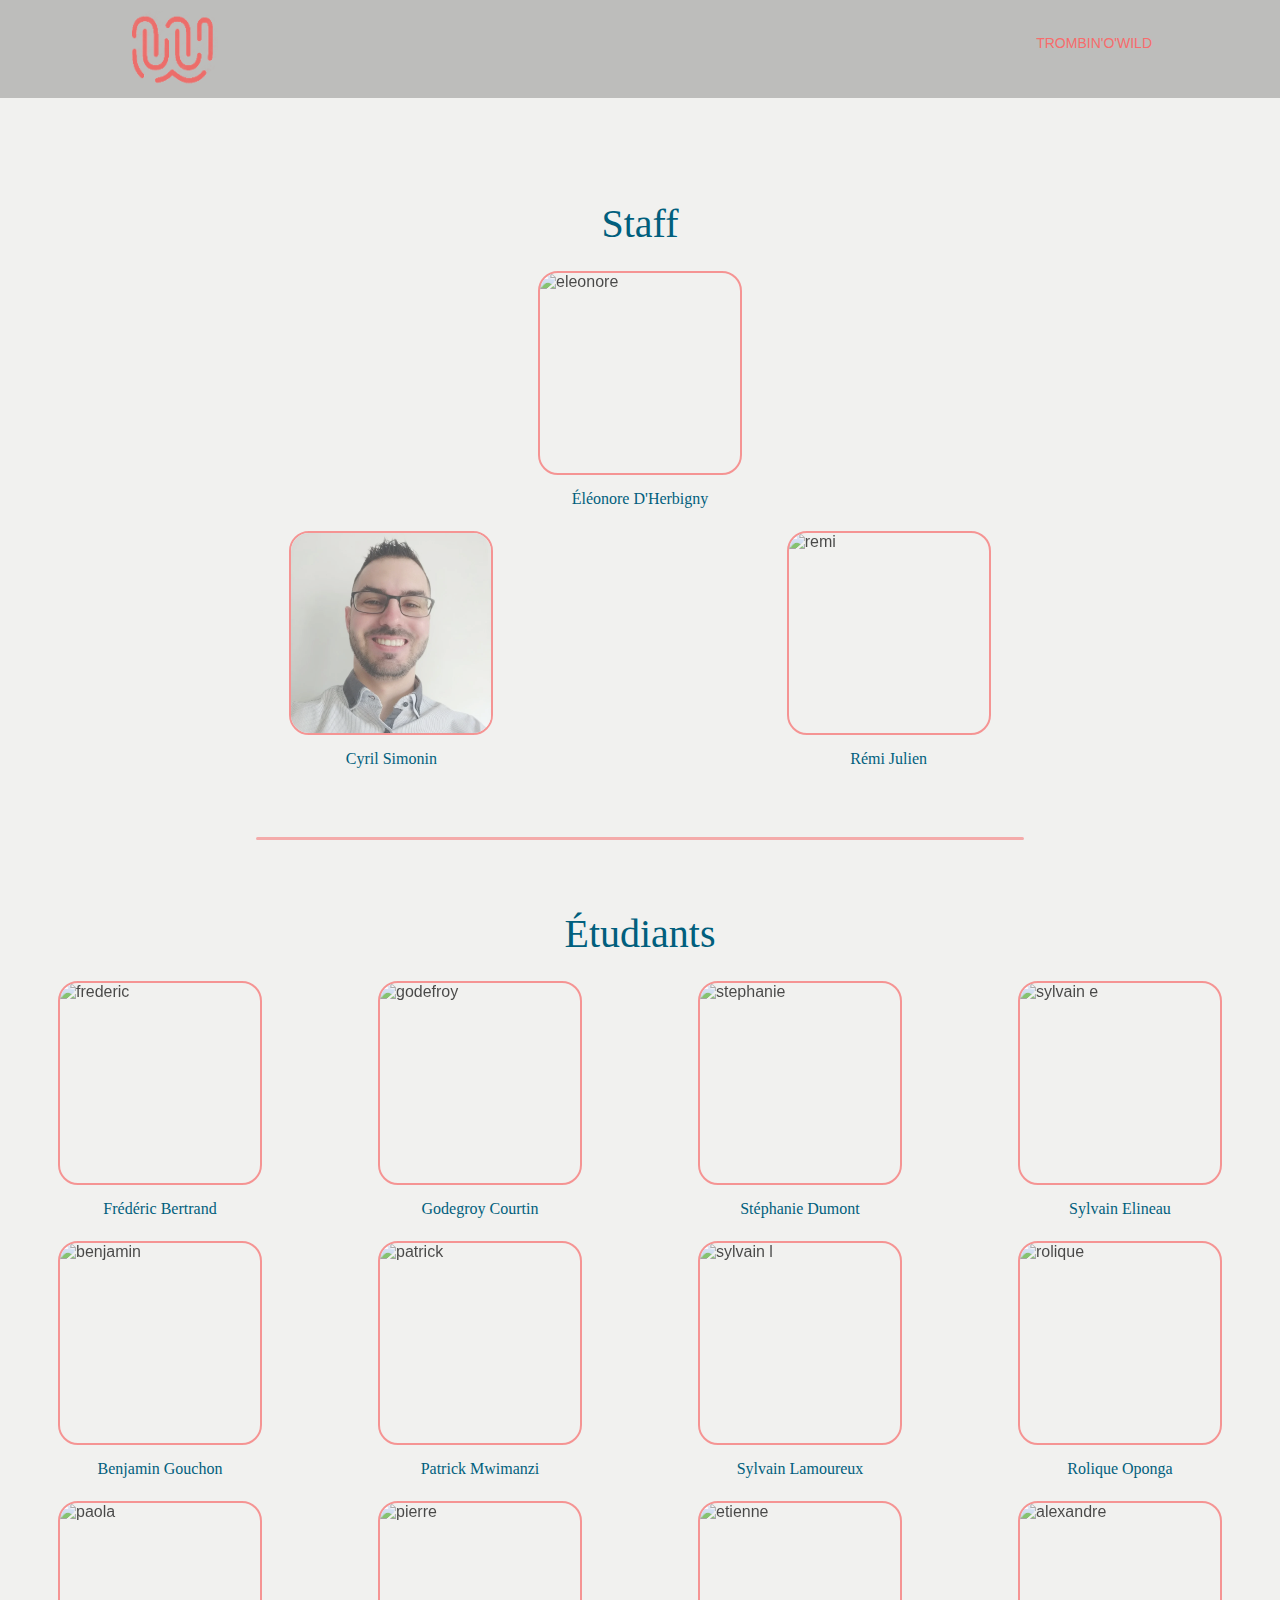
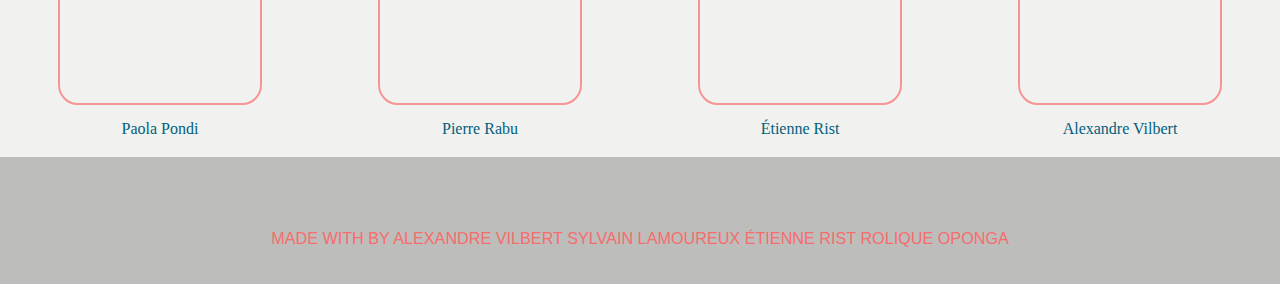
==== commit 31f5b378: "Merge branch 'dev' into feature_students21h" ====
--- a/index.html
+++ b/index.html
@@ -10,10 +10,19 @@
 
 	</head>
 	<body>
+
 		<header>
-	    <img class="logo" src="photos/logo.png" alt="logo site">
-	    <div class="main_title">Trombin'O'Wild</div>
-		</header>
+			<div class="container">
+				<img class="logo" src="photos/Logo_Wild.png" alt="logo site">
+				<nav>
+					<ul>
+						<li><a href="#top">Trombin'O'Wild</a></li>
+					</ul>
+
+				</nav>
+			</div>
+	  </header>
+		<div  id="top" ></div>
 		<main>
 			<section class="staff">
                 <div class="manager_formateur">
@@ -21,7 +30,7 @@
                 </div>
 				<div class="block">
 
-					<div class="eleonore">	
+					<div class="eleonore">
              <div class="sub_block">
                 <img class="villani" src="photos/Eleonore.webp" alt="eleonore">
 							  <div class="name">
@@ -29,11 +38,11 @@
 							</div>
              </div>
          </div>
-				 <div class="formateurs">	
+				 <div class="formateurs">
                     <div class="sub_block">
 							<img id="thuglife" src="photos/CSimonin.webp" alt="cyril">
 
-					
+
 							<div class="name">
 								Cyril Simonin
 							</div>
@@ -166,9 +175,9 @@
 					   </div>
 				    </div>
 
-                </div>	
+                </div>
 			</section>
-            
+
 
 		</main>
 		<footer id="footer">
--- a/style.css
+++ b/style.css
@@ -1,3 +1,80 @@
+/*---- header - navbar ----*/
+.container {
+  width: 80%;
+  margin: 0 auto;
+}
+
+header {
+  background: #BDBDBB;
+  position: fixed;
+  width: 100%;
+  z-index: 9999;
+}
+
+header::after {
+  content: '';
+  display: table;
+  clear: both;
+}
+
+.logo {
+  float:left;
+  padding: 10px 0;
+}
+
+nav {
+  padding-top: 1vh;
+  float:right;
+}
+
+nav ul {
+  margin:0;
+  padding: 0;
+  list-style: none;
+}
+
+nav li {
+  display: inline-block;
+  margin-left: 70px;
+  padding-top: 25px;
+  position: relative;
+}
+
+nav a {
+  text-decoration: none;
+  color: #F76C6C;
+  text-transform: uppercase;
+  font-size: 14px;
+}
+
+nav a:hover {
+  color: #015f7d;
+}
+
+nav a::before {
+  content: '';
+  display:block;
+  height: 5px;
+  width: 100%;
+  margin-bottom: 1vh;
+  border-radius: 4px;
+  background-color: #015f7d;
+  position: absolute;
+  top: 0;
+  width: 0%;
+  transition: all ease-in-out 250ms;
+}
+
+nav a:hover::before {
+  width: 100%;
+}
+
+/*---- header - navbar ----*/
+
+/*---- partie flexbox avec photo  ----*/
+.staff {
+  padding-top: 20vh;
+}
 
 .eleonore {
    display: flex;
@@ -12,12 +89,10 @@
     flex-flow: row wrap;
     justify-content: space-evenly;
 }
-    
-    
-    
-    
+
+
 .students {
-    
+
     justify-content: space-around;
 
 }
@@ -27,11 +102,8 @@
     display: flex;
     flex-direction: row;
     flex-flow: row wrap;
-
-
     justify-content: space-around;
 
-    
 
 }
 
@@ -84,7 +156,7 @@
     transform: translateZ(0);
     box-shadow: 0 0 1px rgba(0, 0, 0, 0);
     backface-visibility: hidden;
-    
+
     transition-duration: 0.3s;
     transition-property: transform;
 }
@@ -109,7 +181,7 @@
     justify-content: center;
     flex-direction: row;
     flex-flow: row wrap;
-    
+
 }
 
 
@@ -130,12 +202,13 @@
     margin: 4px;
 
 }
+
+/*---- partie flexbox avec photo  ----*/
 
 
 /*---- footer ----*/
 #footer {
   background-color: #BDBDBB;
-  opacity: 0,8;
   color: #F76C6C;
   text-align: center;
   width: 100;
@@ -175,12 +248,18 @@
 }
 
 body {
-  font-family: "Roboto", "Helvetica", "Arial", sans-serif;
+
+  font-family: 'Roboto', sans-serif;
   background-color: #F1F1EF;
+
+  
+
+
   width: 100%;
   max-width: 100%;
   padding: 0;
   margin: 0;
+ font-weight: 400;
 
 }
 
@@ -211,8 +290,9 @@
     
     margin:auto;
     border-radius: 4px;
-    border-top: 5px solid #F76C6C;
-    width: 85%;
+    border-top: 3px solid #F76C6C86;
+    width: 60%;
+    
    
     
     
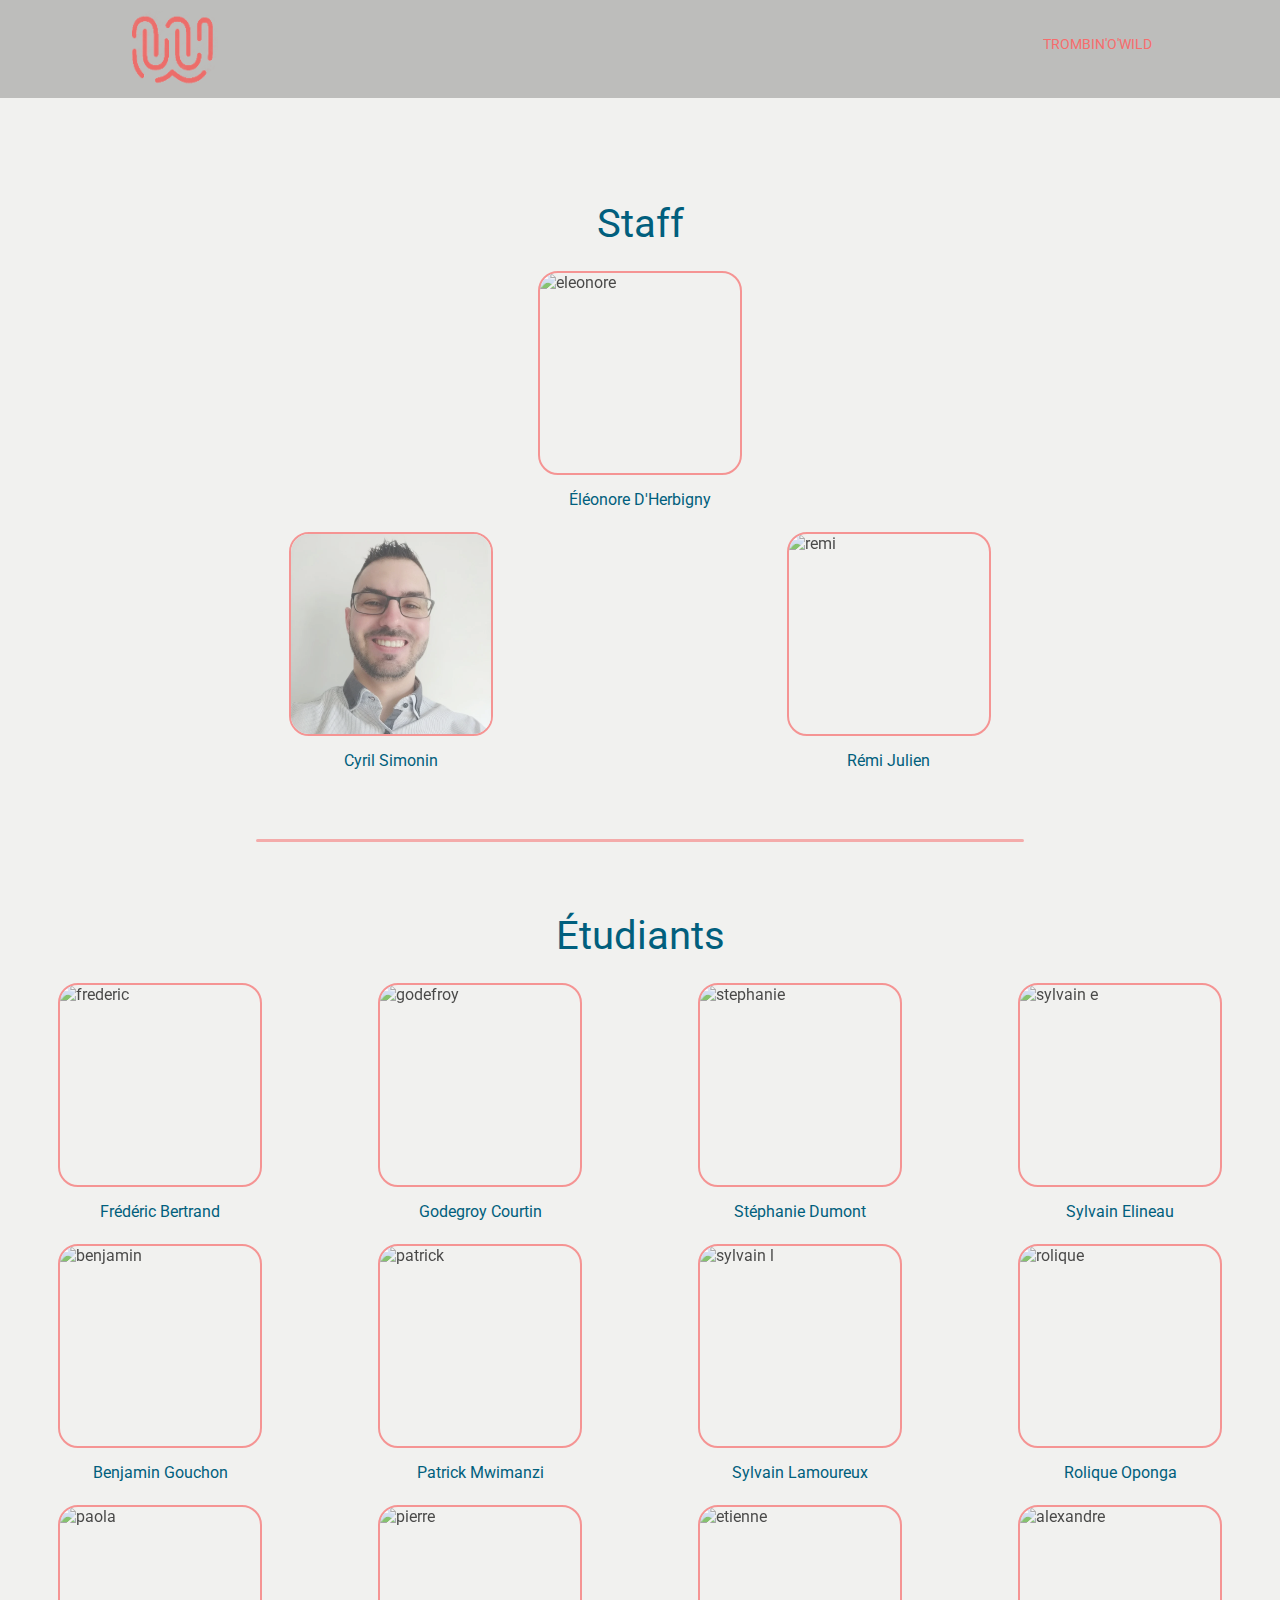
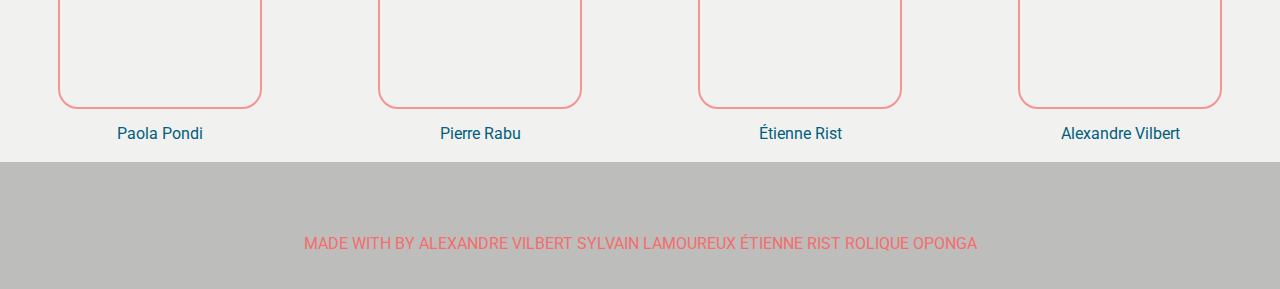
==== commit 3f5bad14: "Merge pull request #18 from lamoureux-sylvain/feature_police_roboto" ====
--- a/index.html
+++ b/index.html
@@ -6,6 +6,8 @@
 	<title>Trombin'O'wild.fr</title>
 	<script src="https://kit.fontawesome.com/e603c733e0.js"
 	crossorigin="anonymous"></script>
+	<link href="https://fonts.googleapis.com/css2?family=Roboto:ital,wght@0,500;1,900&display=swap" rel="stylesheet">
+
 	<link rel="stylesheet" href="style.css">
 
 	</head>
@@ -30,7 +32,7 @@
                 </div>
 				<div class="block">
 
-					<div class="eleonore">
+			 		<div class="eleonore">
              <div class="sub_block">
                 <img class="villani" src="photos/Eleonore.webp" alt="eleonore">
 							  <div class="name">
--- a/style.css
+++ b/style.css
@@ -135,6 +135,7 @@
 }
 .staff img:hover {
   opacity: 1;
+  border:2px solid  #015f7d;
 }
 
 .staff {
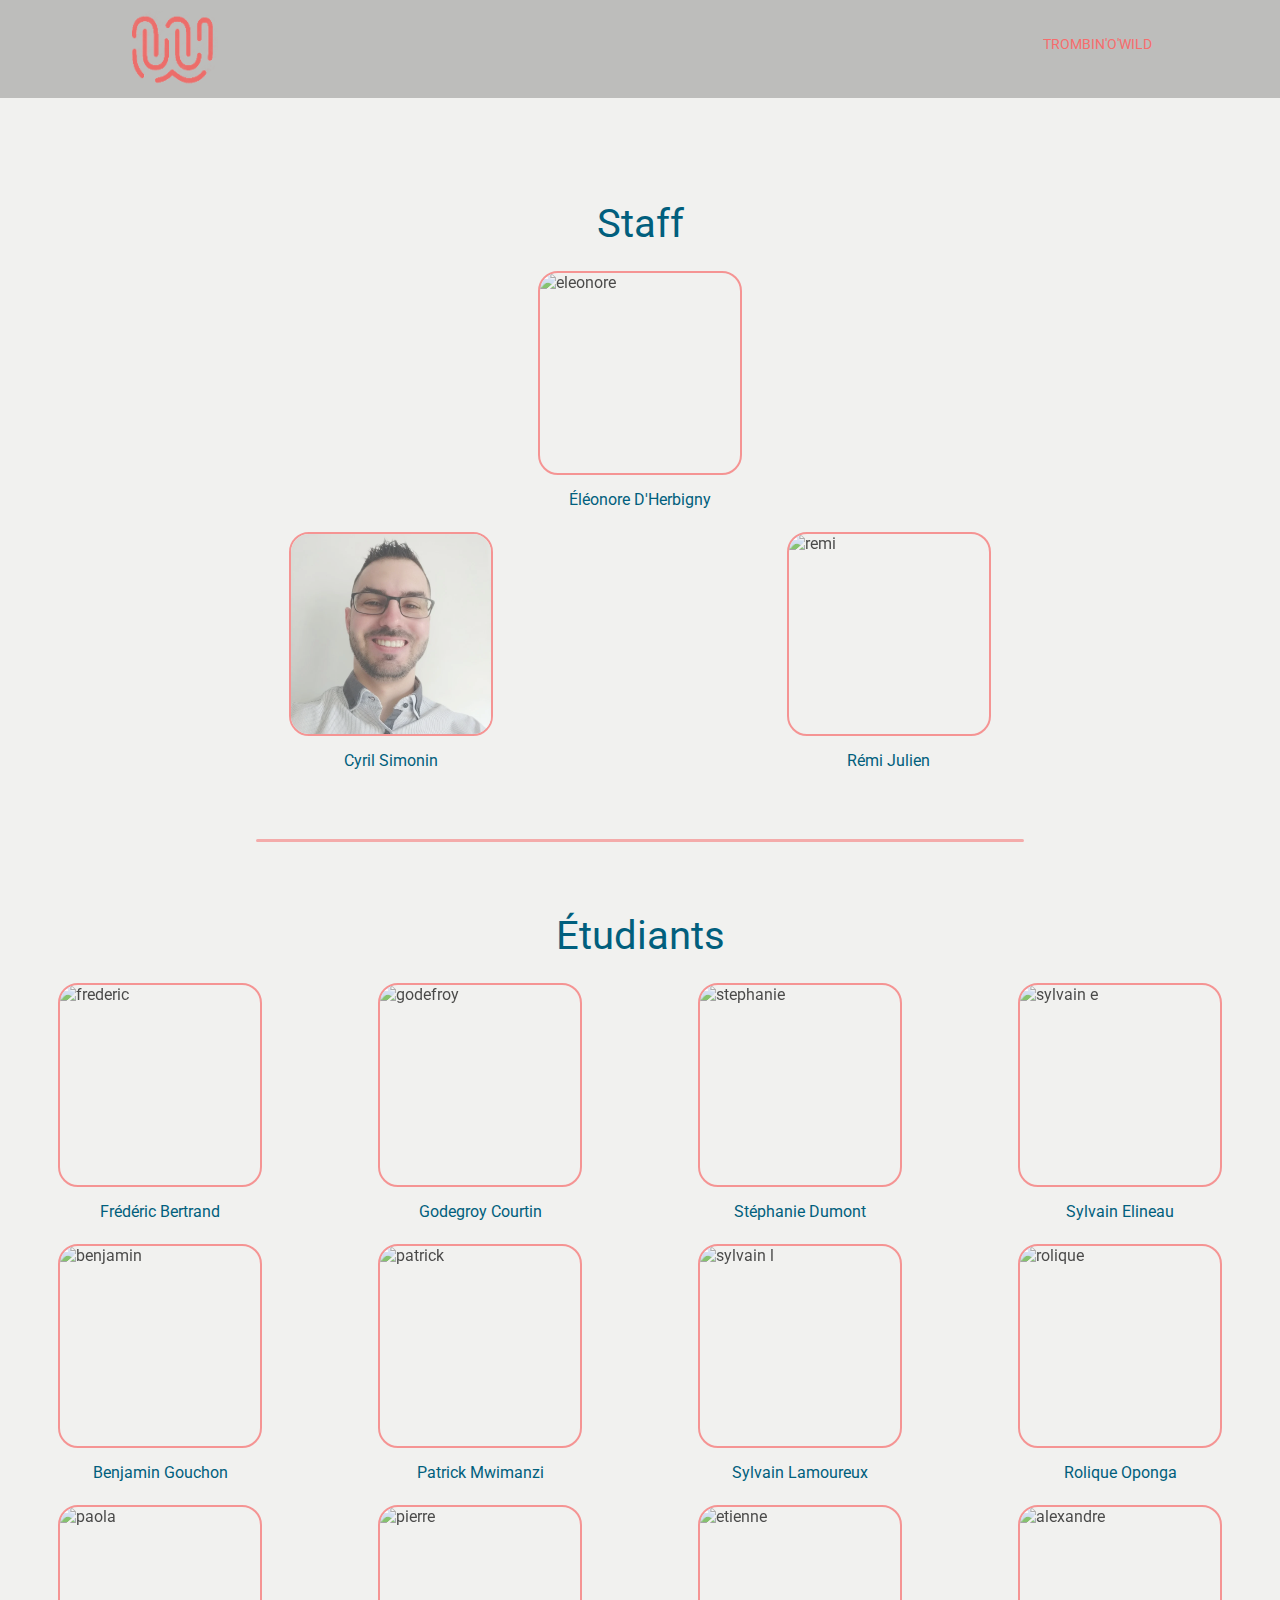
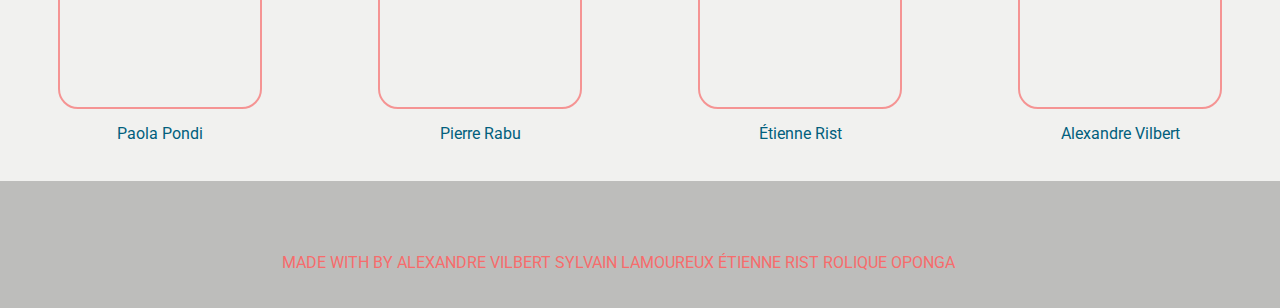
==== commit 84f2d713: "ajout du script et du pop up sur le projet" ====
--- a/index.html
+++ b/index.html
@@ -34,7 +34,7 @@
 
 			 		<div class="eleonore">
              <div class="sub_block">
-                <img class="villani" src="photos/Eleonore.webp" alt="eleonore">
+                <img id="01" class="villani" src="photos/Eleonore.webp" alt="eleonore" onclick="info_page(this.id)">
 							  <div class="name">
 								  Éléonore D'Herbigny
 							</div>
@@ -42,28 +42,21 @@
          </div>
 				 <div class="formateurs">
                     <div class="sub_block">
-							<img id="thuglife" src="photos/CSimonin.webp" alt="cyril">
+							<img id="02" class="thuglife" src="photos/CSimonin.webp" alt="cyril" onclick="info_page(this.id)">
 
 
 							<div class="name">
 								Cyril Simonin
 							</div>
-						</div>
-						<div class="sub_block">
-
-
-
-							<img class="villani" src="photos/RJulien.webp" alt="remi">
+					</div>
+					<div class="sub_block">
+							<img id="03" class="villani" src="photos/RJulien.webp" alt="remi" onclick="info_page(this.id)">
+
 
 							<div class="name">
 								Rémi Julien
 							</div>
-						</div>
-					</div>
-
-                </div>
-
-
+					</div>
 	  		</section>
             
             <div class="line"></div>
@@ -77,34 +70,25 @@
 				<div class="block">
 					<div class="box">
 						<div class="sub_block">
-
-							<img class="villani" src="photos/FBertrand.webp" alt="frederic">
-
+							<img id="04" class="villani" src="photos/FBertrand.webp" alt="frederic" onclick="info_page(this.id)">
 							<div class="name">
 								Frédéric Bertrand
 							</div>
 						</div>
 						<div class="sub_block">
-
-							<img class="villani" src="photos/GCourtin.webp" alt="godefroy">
-
+							<img id="05" class="villani" src="photos/GCourtin.webp" alt="godefroy" onclick="info_page(this.id)">
 							<div class="name">
 								Godegroy Courtin
 							</div>
 						</div>
 						<div class="sub_block">
-
-
-							<img class="villani" src="photos/SDumont.webp" alt="stephanie">
-
+							<img id="06" class="villani" src="photos/SDumont.webp" alt="stephanie" onclick="info_page(this.id)">
 							<div class="name">
 								Stéphanie Dumont
 							</div>
 						</div>
 						<div class="sub_block">
-
-							<img class="villani" src="photos/SElineau.webp" alt="sylvain e">
-
+							<img id="07" class="villani" src="photos/SElineau.webp" alt="sylvain e" onclick="info_page(this.id)">
 							<div class="name">
 								Sylvain Elineau
 							</div>
@@ -112,33 +96,25 @@
 					</div>
 					<div class="box">
 					   <div class="sub_block">
-
-					       <img class="villani" src="photos/BGouchon.webp" alt="benjamin">
-
+					       <img id="08" class="villani" src="photos/BGouchon.webp" alt="benjamin" onclick="info_page(this.id)">
 					       <div class="name">
                                Benjamin Gouchon
                            </div>
 					   </div>
 					   <div class="sub_block">
-
-					       <img class="villani" src="photos/PMwimanzi.webp" alt="patrick">
-
+					       <img id="09" class="villani" src="photos/PMwimanzi.webp" alt="patrick" onclick="info_page(this.id)">
 					       <div class="name">
                                Patrick Mwimanzi
                            </div>
 				       </div>
 					   <div class="sub_block">
-
-					       <img class="villani" src="photos/SLamoureux.webp" alt="sylvain l">
-
+					       <img id="10" class="villani" src="photos/SLamoureux.webp" alt="sylvain l" onclick="info_page(this.id)">
 					       <div class="name">
                                Sylvain Lamoureux
                            </div>
 					   </div>
 					   <div class="sub_block">
-
-					       <img id="poincare" src="photos/ROponga.webp" alt="rolique">
-
+					       <img id="11" class="poincare" src="photos/ROponga.webp" alt="rolique" onclick="info_page(this.id)">
 					       <div class="name">
                                Rolique Oponga
                            </div>
@@ -146,30 +122,25 @@
                     </div>
 					   <div class="box">
 					   <div class="sub_block">
-
-					       <img class="villani" src="photos/PPondi.webp" alt="paola">
-
+					       <img id="12" class="villani" src="photos/PPondi.webp" alt="paola" onclick="info_page(this.id)">
 					       <div class="name">
                                Paola Pondi
                            </div>
 					   </div>
 					   <div class="sub_block">
-
-					       <img class="villani" src="photos/PRabu.webp" alt="pierre">
-
+					       <img id="13" class="villani" src="photos/PRabu.webp" alt="pierre" onclick="info_page(this.id)">
 					       <div class="name">
                                Pierre Rabu
                            </div>
 					   </div>
 					   <div class="sub_block">
-
-					       <img class="villani" src="photos/ERist.webp" alt="etienne">
+					       <img id="14" class="villani" src="photos/ERist.webp" alt="etienne" onclick="info_page(this.id)">
 					       <div class="name">
                                Étienne Rist
                            </div>
 					   </div>
 					   <div class="sub_block">
-						  <img class="villani" src="photos/AVilbert.webp" alt="alexandre">
+						  <img id="15" class="villani" src="photos/AVilbert.webp" alt="alexandre" onclick="info_page(this.id)">
 
 					       <div class="name">
                                Alexandre Vilbert
@@ -179,9 +150,125 @@
 
                 </div>
 			</section>
-
-
 		</main>
+		<section id="blur">
+			<div class="close"><a href="index.html">X</a></div>
+			<div id="01ip" class="hide">
+				<div class="photo">
+					<img src="photos/Eleonore.webp" alt="eleonore">
+				</div>
+				<h1>Éléonore d'Herbigny</h1>
+			</div>
+		</section>
+		<section id="blur" class="blur">
+			<div id="02ip" class="hide">
+				<div class="photo">
+					<img src="photos/CSimonin.webp" alt="cyril">
+				</div>
+				<h1>Cyril Simonin</h1>
+			</div>
+		</section>
+		<section id="blur" class="blur">
+			<div id="03ip" class="hide">
+				<div class="photo">
+					<img src="photos/RJulien.webp" alt="remi">
+				</div>
+				<h1>Remi Julien</h1>
+			</div>
+		</section>
+		<section id="blur" class="blur">
+			<div id="04ip" class="hide">
+				<div class="photo">
+					<img src="photos/FBertrand.webp" alt="frederic">
+				</div>
+				<h1>Frédéric Bertrand</h1>
+			</div>       
+		</section>
+		<section id="blur" class="blur">
+			<div id="05ip" class="hide">
+				<div class="photo">
+					<img src="photos/GCourtin.webp" alt="godefroy">
+				</div>
+				<h1>Godegroy Courtin</h1>
+			</div>
+		</section>
+		<section id="blur" class="blur">
+			<div id="06ip" class="hide">
+				<div class="photo">
+					<img src="photos/SDumont.webp" alt="stephanie">
+				</div>
+				<h1>Stéphanie Dumont</h1>
+			</div>
+		</section>
+		<section id="blur" class="blur">
+			<div id="07ip" class="hide">
+				<div class="photo">
+					<img src="photos/SElineau.webp" alt="sylvain">
+				</div>
+				<h1>Sylvain Elineau</h1>
+			</div>
+		</section>
+		<section id="blur" class="blur">
+			<div id="08ip" class="hide">
+				<div class="photo">
+					<img src="photos/Bgouchon.webp" alt="benjamin">
+				</div>
+				<h1>Benjamin Gouchon</h1>
+			</div>
+		</section>
+		<section id="blur" class="blur">
+			<div id="09ip" class="hide">
+				<div class="photo">
+					<img src="photos/PMwimanzi.webp" alt="patrick">
+				</div>
+				<h1>Patrick Mwimanzi</h1>
+			</div>
+		</section>
+		<section id="blur" class="blur">
+			<div id="10ip" class="hide"><div class="photo">
+				<img src="photos/SLamoureux.webp" alt="sylvain">
+			</div>
+			<h1>Sylvain Lamoureux</h1></div>
+		</section>
+		<section id="blur" class="blur">
+			<div id="11ip" class="hide">
+				<div class="photo">
+					<img src="photos/ROponga.webp" alt="rolique">
+				</div>
+				<h1>Rolique Oponga</h1>
+			</div>
+		</section>
+		<section id="blur" class="blur">
+			<div id="12ip" class="hide">
+				<div class="photo">
+					<img src="photos/PPondi.webp" alt="paola">
+				</div>
+				<h1>Paola Pondi</h1>
+			</div>
+		</section>
+		<section id="blur" class="blur">
+			<div id="13ip" class="hide">
+				<div class="photo">
+					<img src="photos/PRabu.webp" alt="pierre">
+				</div>
+				<h1>Pierre Rabu</h1>
+			</div>
+		</section>
+		<section id="blur" class="blur">
+			<div id="14ip" class="hide"><div class="photo">
+				<img src="photos/ERist.webp" alt="etienne">
+			</div>
+			<h1>Étienne Rist</h1>
+		</div>
+		</section>
+		<section id="blur" class="blur">
+			<div id="15ip" class="hide"><div class="photo">
+				<img src="photos/AVilbert.webp" alt="alexandre">
+			</div>
+			<h1>Alexandre Vilbert</h1>
+		</div>
+		</section>
+	</br>
 		<footer id="footer">
 			<div class="footer_parent">
 				<div class="footer_child"><a href="https://www.wildcodeschool.com/fr-FR/decouvrir-ecole"><i class="fab fa-jedi-order fa-2x"></i></a></div>
--- a/style.css
+++ b/style.css
@@ -77,7 +77,7 @@
 }
 
 .eleonore {
-   display: flex;
+    display: flex;
     flex-direction: row;
     flex-flow: row wrap;
     justify-content: center;
@@ -118,8 +118,7 @@
     transform: translateZ(0);
     box-shadow: 0 0 1px rgba(0, 0, 0, 0);
     backface-visibility: hidden;
-
-
+    cursor:pointer;
     transition-duration: 0.3s;
     transition-property: transform;
 }
@@ -147,7 +146,7 @@
     height: 200px;
     border:2px solid #F76C6C;
     border-radius:20px;
-
+    cursor:pointer;
     }
 
 
@@ -204,7 +203,52 @@
 
 }
 
-/*---- partie flexbox avec photo  ----*/
+/*---- transparant de pop up ----*/
+#blur {
+  position: static;
+  background: rgba(0, 0, 0, 0.336);
+  height: 100%;
+  width: 100%;
+  visibility: hidden;
+  z-index: 5;
+}
+
+/*---- fond pop up ----*/
+.hide {
+  position : fixed;
+  margin: 10% 10% 10% 10%;
+  height: 60%;
+  width: 70%;
+  background: lightgrey;
+  visibility: hidden;
+  display: flex;
+  z-index: 7;
+}
+
+/*---- style photo popup ----*/
+
+.photo {
+  position: relative;
+  float:left;
+  margin : 2% 0% 2% 2%;
+  padding-right: 5%;
+  border-right: 2px solid black;
+} 
+
+div.photo img {
+  width: 200px;
+  height: 200px;
+}
+
+/*--- Bouton pour fermer ---*/
+.close {
+  float:right;
+  font-size: 25px;
+  color:white;
+  margin-top:5%;
+  margin-right:5%;
+  z-index: 6;    
+}
 
 
 /*---- footer ----*/
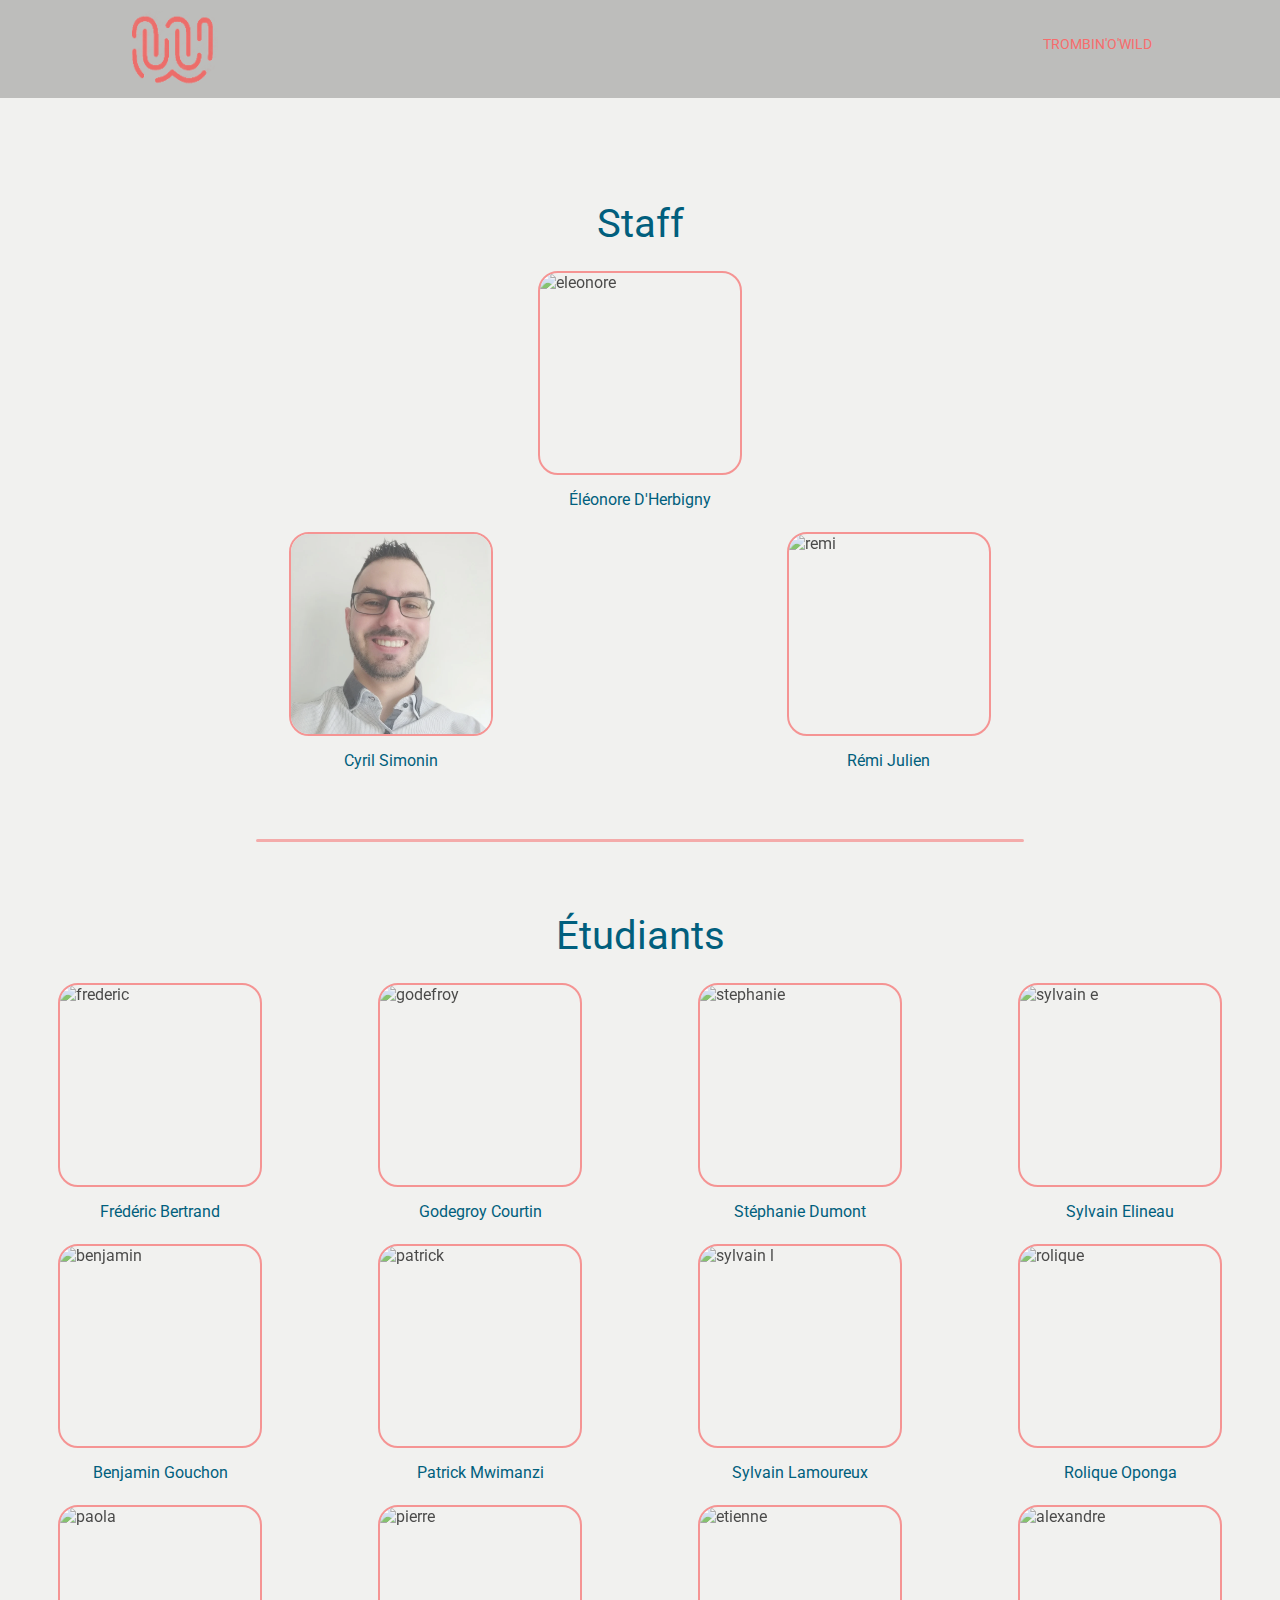
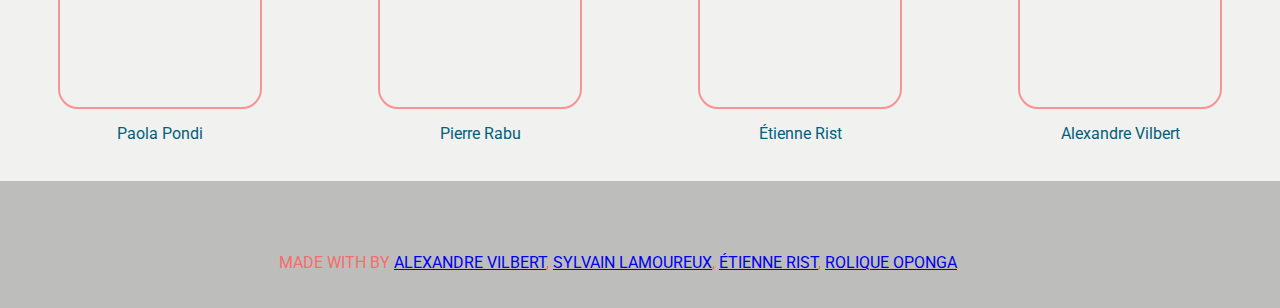
==== commit 84d0f429: "correction modal" ====
--- a/index.html
+++ b/index.html
@@ -1,283 +1,308 @@
 <!DOCTYPE html>
 <html lang="en">
-	<head>
+
+<head>
 
 	<meta name="viewport" content="device-width, initial-scale=1.0">
 	<title>Trombin'O'wild.fr</title>
-	<script src="https://kit.fontawesome.com/e603c733e0.js"
-	crossorigin="anonymous"></script>
+	<script src="https://kit.fontawesome.com/e603c733e0.js" crossorigin="anonymous"></script>
 	<link href="https://fonts.googleapis.com/css2?family=Roboto:ital,wght@0,500;1,900&display=swap" rel="stylesheet">
 
 	<link rel="stylesheet" href="style.css">
 
-	</head>
-	<body>
-
-		<header>
-			<div class="container">
-				<img class="logo" src="photos/Logo_Wild.png" alt="logo site">
-				<nav>
-					<ul>
-						<li><a href="#top">Trombin'O'Wild</a></li>
-					</ul>
-
-				</nav>
-			</div>
-	  </header>
-		<div  id="top" ></div>
-		<main>
-			<section class="staff">
-                <div class="manager_formateur">
-	      			<div class="title">Staff</div>
-                </div>
-				<div class="block">
-
-			 		<div class="eleonore">
-             <div class="sub_block">
-                <img id="01" class="villani" src="photos/Eleonore.webp" alt="eleonore" onclick="info_page(this.id)">
-							  <div class="name">
-								  Éléonore D'Herbigny
-							</div>
-             </div>
-         </div>
-				 <div class="formateurs">
-                    <div class="sub_block">
-							<img id="02" class="thuglife" src="photos/CSimonin.webp" alt="cyril" onclick="info_page(this.id)">
-
-
-							<div class="name">
-								Cyril Simonin
-							</div>
-					</div>
-					<div class="sub_block">
-							<img id="03" class="villani" src="photos/RJulien.webp" alt="remi" onclick="info_page(this.id)">
-
-
-							<div class="name">
-								Rémi Julien
-							</div>
-					</div>
-	  		</section>
-            
-            <div class="line"></div>
-			
-            <section class="student">
-				<div class="etudiants">
-					<div class="title">
-						Étudiants
-					</div>
-				</div>
-				<div class="block">
-					<div class="box">
-						<div class="sub_block">
-							<img id="04" class="villani" src="photos/FBertrand.webp" alt="frederic" onclick="info_page(this.id)">
-							<div class="name">
-								Frédéric Bertrand
-							</div>
-						</div>
-						<div class="sub_block">
-							<img id="05" class="villani" src="photos/GCourtin.webp" alt="godefroy" onclick="info_page(this.id)">
-							<div class="name">
-								Godegroy Courtin
-							</div>
-						</div>
-						<div class="sub_block">
-							<img id="06" class="villani" src="photos/SDumont.webp" alt="stephanie" onclick="info_page(this.id)">
-							<div class="name">
-								Stéphanie Dumont
-							</div>
-						</div>
-						<div class="sub_block">
-							<img id="07" class="villani" src="photos/SElineau.webp" alt="sylvain e" onclick="info_page(this.id)">
-							<div class="name">
-								Sylvain Elineau
-							</div>
-						</div>
-					</div>
-					<div class="box">
-					   <div class="sub_block">
-					       <img id="08" class="villani" src="photos/BGouchon.webp" alt="benjamin" onclick="info_page(this.id)">
-					       <div class="name">
-                               Benjamin Gouchon
-                           </div>
-					   </div>
-					   <div class="sub_block">
-					       <img id="09" class="villani" src="photos/PMwimanzi.webp" alt="patrick" onclick="info_page(this.id)">
-					       <div class="name">
-                               Patrick Mwimanzi
-                           </div>
-				       </div>
-					   <div class="sub_block">
-					       <img id="10" class="villani" src="photos/SLamoureux.webp" alt="sylvain l" onclick="info_page(this.id)">
-					       <div class="name">
-                               Sylvain Lamoureux
-                           </div>
-					   </div>
-					   <div class="sub_block">
-					       <img id="11" class="poincare" src="photos/ROponga.webp" alt="rolique" onclick="info_page(this.id)">
-					       <div class="name">
-                               Rolique Oponga
-                           </div>
-					   </div>
-                    </div>
-					   <div class="box">
-					   <div class="sub_block">
-					       <img id="12" class="villani" src="photos/PPondi.webp" alt="paola" onclick="info_page(this.id)">
-					       <div class="name">
-                               Paola Pondi
-                           </div>
-					   </div>
-					   <div class="sub_block">
-					       <img id="13" class="villani" src="photos/PRabu.webp" alt="pierre" onclick="info_page(this.id)">
-					       <div class="name">
-                               Pierre Rabu
-                           </div>
-					   </div>
-					   <div class="sub_block">
-					       <img id="14" class="villani" src="photos/ERist.webp" alt="etienne" onclick="info_page(this.id)">
-					       <div class="name">
-                               Étienne Rist
-                           </div>
-					   </div>
-					   <div class="sub_block">
-						  <img id="15" class="villani" src="photos/AVilbert.webp" alt="alexandre" onclick="info_page(this.id)">
-
-					       <div class="name">
-                               Alexandre Vilbert
-                           </div>
-					   </div>
-				    </div>
-
-                </div>
-			</section>
-		</main>
-		<section id="blur">
-			<div class="close"><a href="index.html">X</a></div>
-			<div id="01ip" class="hide">
-				<div class="photo">
-					<img src="photos/Eleonore.webp" alt="eleonore">
-				</div>
-				<h1>Éléonore d'Herbigny</h1>
-			</div>
+</head>
+
+<body>
+
+	<header>
+		<div class="container">
+			<img class="logo" src="photos/Logo_Wild.png" alt="logo site">
+			<nav>
+				<ul>
+					<li><a href="#top">Trombin'O'Wild</a></li>
+				</ul>
+
+			</nav>
+		</div>
+	</header>
+	<div id="top"></div>
+	<main>
+		<section class="staff">
+			<div class="manager_formateur">
+				<div class="title">Staff</div>
+			</div>
+			<div class="block">
+
+				<div class="eleonore">
+					<div class="sub_block">
+						<img id="01" class="villani" src="photos/Eleonore.webp" alt="eleonore"
+							onclick="info_page(this.id)">
+						<div class="name">
+							Éléonore D'Herbigny
+						</div>
+					</div>
+				</div>
+				<div class="formateurs">
+					<div class="sub_block">
+						<img id="02" class="thuglife" src="photos/CSimonin.webp" alt="cyril"
+							onclick="info_page(this.id)">
+
+
+						<div class="name">
+							Cyril Simonin
+						</div>
+					</div>
+					<div class="sub_block">
+						<img id="03" class="villani" src="photos/RJulien.webp" alt="remi" onclick="info_page(this.id)">
+
+
+						<div class="name">
+							Rémi Julien
+						</div>
+					</div>
 		</section>
-		<section id="blur" class="blur">
-			<div id="02ip" class="hide">
-				<div class="photo">
-					<img src="photos/CSimonin.webp" alt="cyril">
-				</div>
-				<h1>Cyril Simonin</h1>
+
+		<div class="line"></div>
+
+		<section class="student">
+			<div class="etudiants">
+				<div class="title">
+					Étudiants
+				</div>
+			</div>
+			<div class="block">
+				<div class="box">
+					<div class="sub_block">
+						<img id="04" class="villani" src="photos/FBertrand.webp" alt="frederic"
+							onclick="info_page(this.id)">
+						<div class="name">
+							Frédéric Bertrand
+						</div>
+					</div>
+					<div class="sub_block">
+						<img id="05" class="villani" src="photos/GCourtin.webp" alt="godefroy"
+							onclick="info_page(this.id)">
+						<div class="name">
+							Godegroy Courtin
+						</div>
+					</div>
+					<div class="sub_block">
+						<img id="06" class="villani" src="photos/SDumont.webp" alt="stephanie"
+							onclick="info_page(this.id)">
+						<div class="name">
+							Stéphanie Dumont
+						</div>
+					</div>
+					<div class="sub_block">
+						<img id="07" class="villani" src="photos/SElineau.webp" alt="sylvain e"
+							onclick="info_page(this.id)">
+						<div class="name">
+							Sylvain Elineau
+						</div>
+					</div>
+				</div>
+				<div class="box">
+					<div class="sub_block">
+						<img id="08" class="villani" src="photos/Bgouchon.webp" alt="benjamin"
+							onclick="info_page(this.id)">
+						<div class="name">
+							Benjamin Gouchon
+						</div>
+					</div>
+					<div class="sub_block">
+						<img id="09" class="villani" src="photos/PMwimanzi.webp" alt="patrick"
+							onclick="info_page(this.id)">
+						<div class="name">
+							Patrick Mwimanzi
+						</div>
+					</div>
+					<div class="sub_block">
+						<img id="10" class="villani" src="photos/SLamoureux.webp" alt="sylvain l"
+							onclick="info_page(this.id)">
+						<div class="name">
+							Sylvain Lamoureux
+						</div>
+					</div>
+					<div class="sub_block">
+						<img id="11" class="poincare" src="photos/ROponga.webp" alt="rolique"
+							onclick="info_page(this.id)">
+						<div class="name">
+							Rolique Oponga
+						</div>
+					</div>
+				</div>
+				<div class="box">
+					<div class="sub_block">
+						<img id="12" class="villani" src="photos/PPondi.webp" alt="paola" onclick="info_page(this.id)">
+						<div class="name">
+							Paola Pondi
+						</div>
+					</div>
+					<div class="sub_block">
+						<img id="13" class="villani" src="photos/PRabu.webp" alt="pierre" onclick="info_page(this.id)">
+						<div class="name">
+							Pierre Rabu
+						</div>
+					</div>
+					<div class="sub_block">
+						<img id="14" class="villani" src="photos/ERist.webp" alt="etienne" onclick="info_page(this.id)">
+						<div class="name">
+							Étienne Rist
+						</div>
+					</div>
+					<div class="sub_block">
+						<img id="15" class="villani" src="photos/AVilbert.webp" alt="alexandre"
+							onclick="info_page(this.id)">
+
+						<div class="name">
+							Alexandre Vilbert
+						</div>
+					</div>
+				</div>
+
 			</div>
 		</section>
-		<section id="blur" class="blur">
-			<div id="03ip" class="hide">
-				<div class="photo">
-					<img src="photos/RJulien.webp" alt="remi">
-				</div>
-				<h1>Remi Julien</h1>
-			</div>
-		</section>
-		<section id="blur" class="blur">
-			<div id="04ip" class="hide">
-				<div class="photo">
-					<img src="photos/FBertrand.webp" alt="frederic">
-				</div>
-				<h1>Frédéric Bertrand</h1>
-			</div>       
-		</section>
-		<section id="blur" class="blur">
-			<div id="05ip" class="hide">
-				<div class="photo">
-					<img src="photos/GCourtin.webp" alt="godefroy">
-				</div>
-				<h1>Godegroy Courtin</h1>
-			</div>
-		</section>
-		<section id="blur" class="blur">
-			<div id="06ip" class="hide">
-				<div class="photo">
-					<img src="photos/SDumont.webp" alt="stephanie">
-				</div>
-				<h1>Stéphanie Dumont</h1>
-			</div>
-		</section>
-		<section id="blur" class="blur">
-			<div id="07ip" class="hide">
-				<div class="photo">
-					<img src="photos/SElineau.webp" alt="sylvain">
-				</div>
-				<h1>Sylvain Elineau</h1>
-			</div>
-		</section>
-		<section id="blur" class="blur">
-			<div id="08ip" class="hide">
-				<div class="photo">
-					<img src="photos/Bgouchon.webp" alt="benjamin">
-				</div>
-				<h1>Benjamin Gouchon</h1>
-			</div>
-		</section>
-		<section id="blur" class="blur">
-			<div id="09ip" class="hide">
-				<div class="photo">
-					<img src="photos/PMwimanzi.webp" alt="patrick">
-				</div>
-				<h1>Patrick Mwimanzi</h1>
-			</div>
-		</section>
-		<section id="blur" class="blur">
-			<div id="10ip" class="hide"><div class="photo">
+	</main>
+	<section id="blur">
+		<div class="close"><a href="index.html">X</a></div>
+		<div id="01ip" class="hide">
+			<div class="photo">
+				<img src="photos/Eleonore.webp" alt="eleonore">
+			</div>
+			<h1>Éléonore d'Herbigny</h1>
+		</div>
+	</section>
+	<section id="blur" class="blur">
+		<div id="02ip" class="hide">
+			<div class="photo">
+				<img src="photos/CSimonin.webp" alt="cyril">
+			</div>
+			<h1>Cyril Simonin</h1>
+		</div>
+	</section>
+	<section id="blur" class="blur">
+		<div id="03ip" class="hide">
+			<div class="photo">
+				<img src="photos/RJulien.webp" alt="remi">
+			</div>
+			<h1>Remi Julien</h1>
+		</div>
+	</section>
+	<section id="blur" class="blur">
+		<div id="04ip" class="hide">
+			<div class="photo">
+				<img src="photos/FBertrand.webp" alt="frederic">
+			</div>
+			<h1>Frédéric Bertrand</h1>
+		</div>
+	</section>
+	<section id="blur" class="blur">
+		<div id="05ip" class="hide">
+			<div class="photo">
+				<img src="photos/GCourtin.webp" alt="godefroy">
+			</div>
+			<h1>Godegroy Courtin</h1>
+		</div>
+	</section>
+	<section id="blur" class="blur">
+		<div id="06ip" class="hide">
+			<div class="photo">
+				<img src="photos/SDumont.webp" alt="stephanie">
+			</div>
+			<h1>Stéphanie Dumont</h1>
+		</div>
+	</section>
+	<section id="blur" class="blur">
+		<div id="07ip" class="hide">
+			<div class="photo">
+				<img src="photos/SElineau.webp" alt="sylvain">
+			</div>
+			<h1>Sylvain Elineau</h1>
+		</div>
+	</section>
+	<section id="blur" class="blur">
+		<div id="08ip" class="hide">
+			<div class="photo">
+				<img src="photos/Bgouchon.webp" alt="benjamin">
+			</div>
+			<h1>Benjamin Gouchon</h1>
+		</div>
+	</section>
+	<section id="blur" class="blur">
+		<div id="09ip" class="hide">
+			<div class="photo">
+				<img src="photos/PMwimanzi.webp" alt="patrick">
+			</div>
+			<h1>Patrick Mwimanzi</h1>
+		</div>
+	</section>
+	<section id="blur" class="blur">
+		<div id="10ip" class="hide">
+			<div class="photo">
 				<img src="photos/SLamoureux.webp" alt="sylvain">
 			</div>
-			<h1>Sylvain Lamoureux</h1></div>
-		</section>
-		<section id="blur" class="blur">
-			<div id="11ip" class="hide">
-				<div class="photo">
-					<img src="photos/ROponga.webp" alt="rolique">
-				</div>
-				<h1>Rolique Oponga</h1>
-			</div>
-		</section>
-		<section id="blur" class="blur">
-			<div id="12ip" class="hide">
-				<div class="photo">
-					<img src="photos/PPondi.webp" alt="paola">
-				</div>
-				<h1>Paola Pondi</h1>
-			</div>
-		</section>
-		<section id="blur" class="blur">
-			<div id="13ip" class="hide">
-				<div class="photo">
-					<img src="photos/PRabu.webp" alt="pierre">
-				</div>
-				<h1>Pierre Rabu</h1>
-			</div>
-		</section>
-		<section id="blur" class="blur">
-			<div id="14ip" class="hide"><div class="photo">
+			<h1>Sylvain Lamoureux</h1>
+		</div>
+	</section>
+	<section id="blur" class="blur">
+		<div id="11ip" class="hide">
+			<div class="photo">
+				<img src="photos/ROponga.webp" alt="rolique">
+			</div>
+			<h1>Rolique Oponga</h1>
+		</div>
+	</section>
+	<section id="blur" class="blur">
+		<div id="12ip" class="hide">
+			<div class="photo">
+				<img src="photos/PPondi.webp" alt="paola">
+			</div>
+			<h1>Paola Pondi</h1>
+		</div>
+	</section>
+	<section id="blur" class="blur">
+		<div id="13ip" class="hide">
+			<div class="photo">
+				<img src="photos/PRabu.webp" alt="pierre">
+			</div>
+			<h1>Pierre Rabu</h1>
+		</div>
+	</section>
+	<section id="blur" class="blur">
+		<div id="14ip" class="hide">
+			<div class="photo">
 				<img src="photos/ERist.webp" alt="etienne">
 			</div>
 			<h1>Étienne Rist</h1>
 		</div>
-		</section>
-		<section id="blur" class="blur">
-			<div id="15ip" class="hide"><div class="photo">
+	</section>
+	<section id="blur" class="blur">
+		<div id="15ip" class="hide">
+			<div class="photo">
 				<img src="photos/AVilbert.webp" alt="alexandre">
 			</div>
 			<h1>Alexandre Vilbert</h1>
 		</div>
-		</section>
+	</section>
 	</br>
-		<footer id="footer">
-			<div class="footer_parent">
-				<div class="footer_child"><a href="https://www.wildcodeschool.com/fr-FR/decouvrir-ecole"><i class="fab fa-jedi-order fa-2x"></i></a></div>
-		    <div class="footer_child"><a href="https://twitter.com/wildcodeschool"><i class="fab fa-twitter fa-2x"  aria-hidden="true"></i></a></div>
-		    <div class="footer_child"><a href="https://www.instagram.com/wildcodeschoolofficial/?hl=fr"><i class="fab fa-instagram fa-2x"></i></a></div>
-		    <div class="footer_child"><a href="https://fr-fr.facebook.com/WildCodeSchool/"><i class="fab fa-facebook-square fa-2x"></i></a></div>
-			</div>
-			<div class="love"> Made with <i class="fas fa-heart"></i> by Alexandre Vilbert Sylvain Lamoureux Étienne Rist Rolique Oponga</div>
-		</footer>
-		<script src="script.js"></script>
-	</body>
-</html>
+	<footer id="footer">
+		<div class="footer_parent">
+			<div class="footer_child"><a href="https://www.wildcodeschool.com/fr-FR/decouvrir-ecole"><i
+						class="fab fa-jedi-order fa-2x"></i></a></div>
+			<div class="footer_child"><a href="https://twitter.com/wildcodeschool"><i class="fab fa-twitter fa-2x"
+						aria-hidden="true"></i></a></div>
+			<div class="footer_child"><a href="https://www.instagram.com/wildcodeschoolofficial/?hl=fr"><i
+						class="fab fa-instagram fa-2x"></i></a></div>
+			<div class="footer_child"><a href="https://fr-fr.facebook.com/WildCodeSchool/"><i
+						class="fab fa-facebook-square fa-2x"></i></a></div>
+		</div>
+		<div class="love"> Made with <i class="fas fa-heart"></i> by <a
+				href="https://www.linkedin.com/in/alexandre-vilbert-5408051b0/">Alexandre Vilbert</a>, <a
+				href="https://www.linkedin.com/in/sylvain-lamoureux/">Sylvain Lamoureux</a>, <a
+				href="https://www.linkedin.com/in/etienne-rist-0750931a4/">Étienne Rist</a>, <a href="#">Rolique
+				Oponga</a></div>
+	</footer>
+	<script src="script.js"></script>
+</body>
+
+</html>--- a/style.css
+++ b/style.css
@@ -135,6 +135,7 @@
 .staff img:hover {
   opacity: 1;
   border:2px solid  #015f7d;
+  
 }
 
 .staff {
@@ -165,6 +166,7 @@
 .student img:focus,
 .student img:active {
     transform: scale(1.1);
+    border:2px solid  #015f7d;
 }
 .student img {
   opacity: 0.7;
@@ -273,6 +275,10 @@
   text-decoration: none;
 }
 
+.footer_child a:hover {
+  color: #015f7d;
+}
+
 .love {
   padding-top: 4vh;
   font-size: 1.8vh;
@@ -297,7 +303,7 @@
   font-family: 'Roboto', sans-serif;
   background-color: #F1F1EF;
 
-  
+
 
 
   width: 100%;
@@ -315,8 +321,8 @@
     font-weight: 400;
     display: flex;
     justify-content: center;
-    
-    
+
+
 }
 
 .title {
@@ -325,22 +331,20 @@
     font-family: 'Roboto';
     color: #015F7D;
     font-size: 40px;
-    
-    
-    
+
+
+
 }
 
 .line {
-    
-    
+
+
     margin:auto;
     border-radius: 4px;
     border-top: 3px solid #F76C6C86;
     width: 60%;
-    
-   
-    
-    
-}
-
-
+
+
+
+
+}
